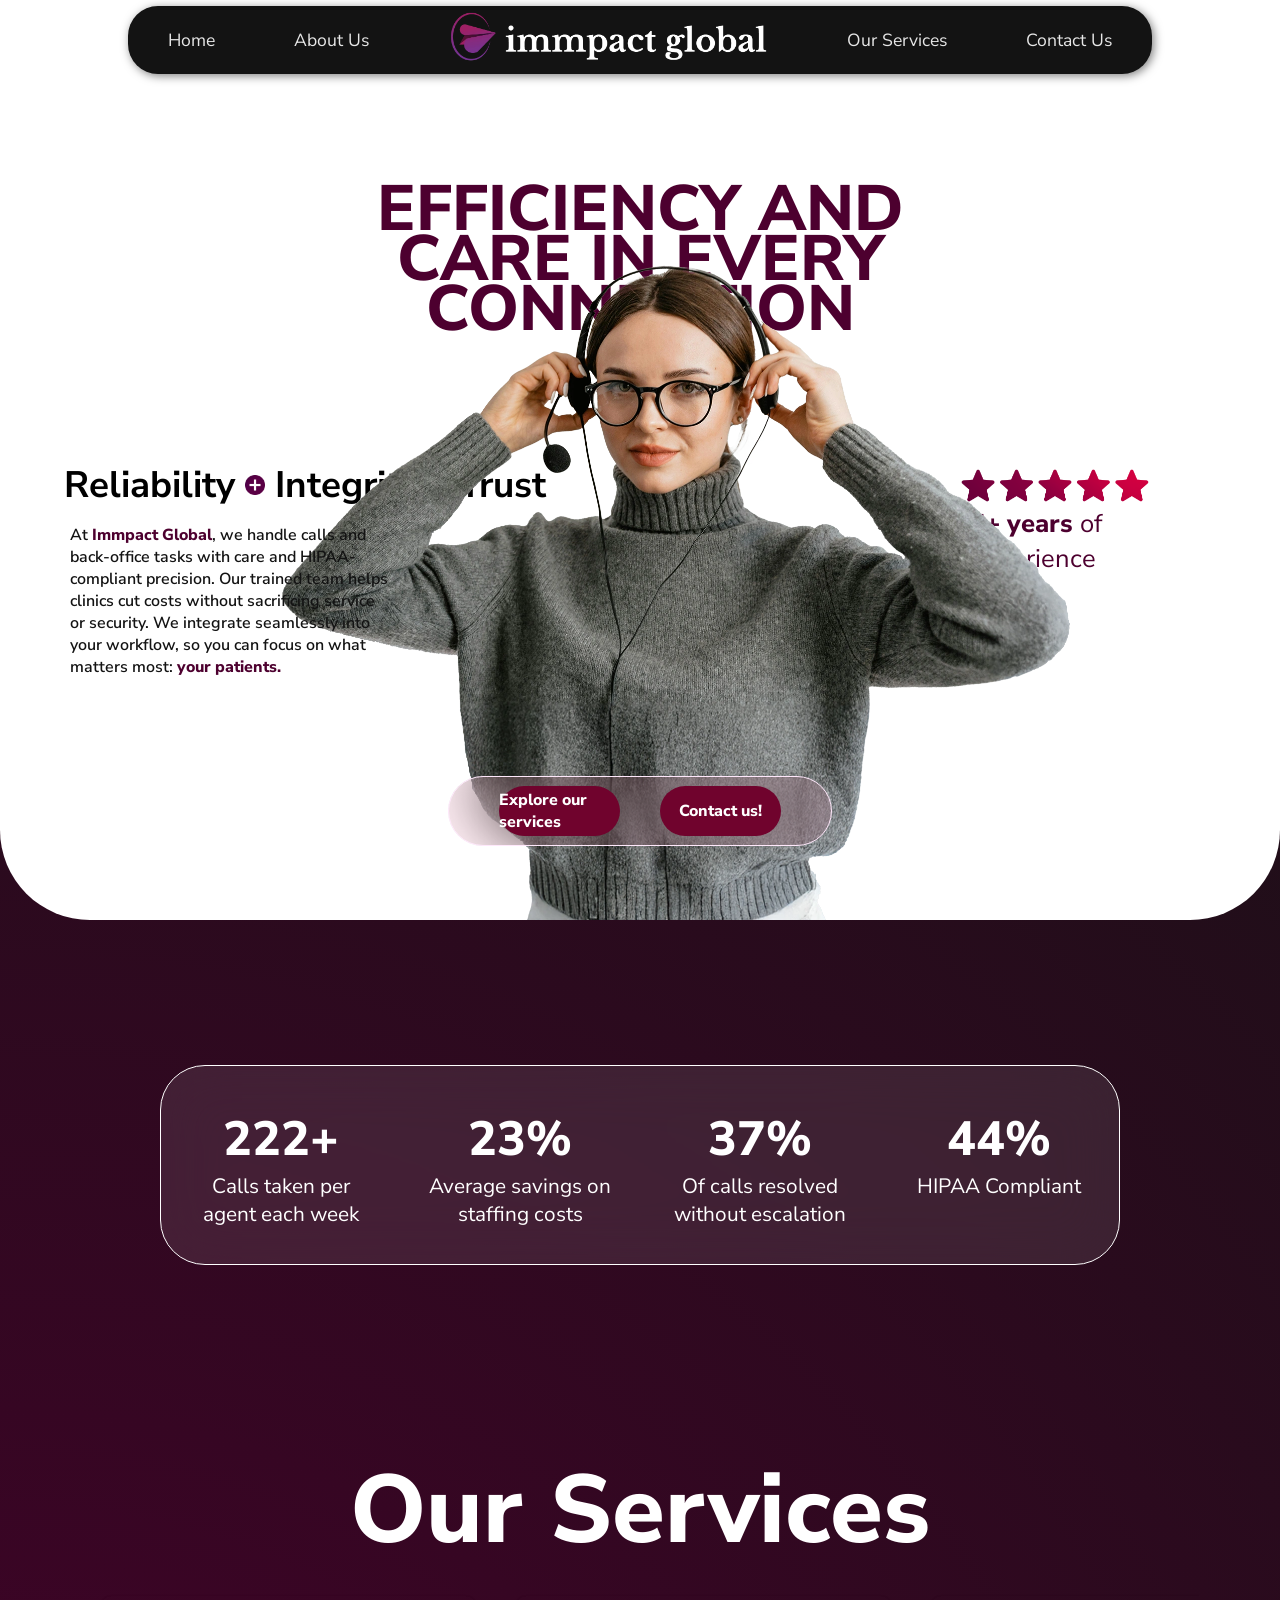
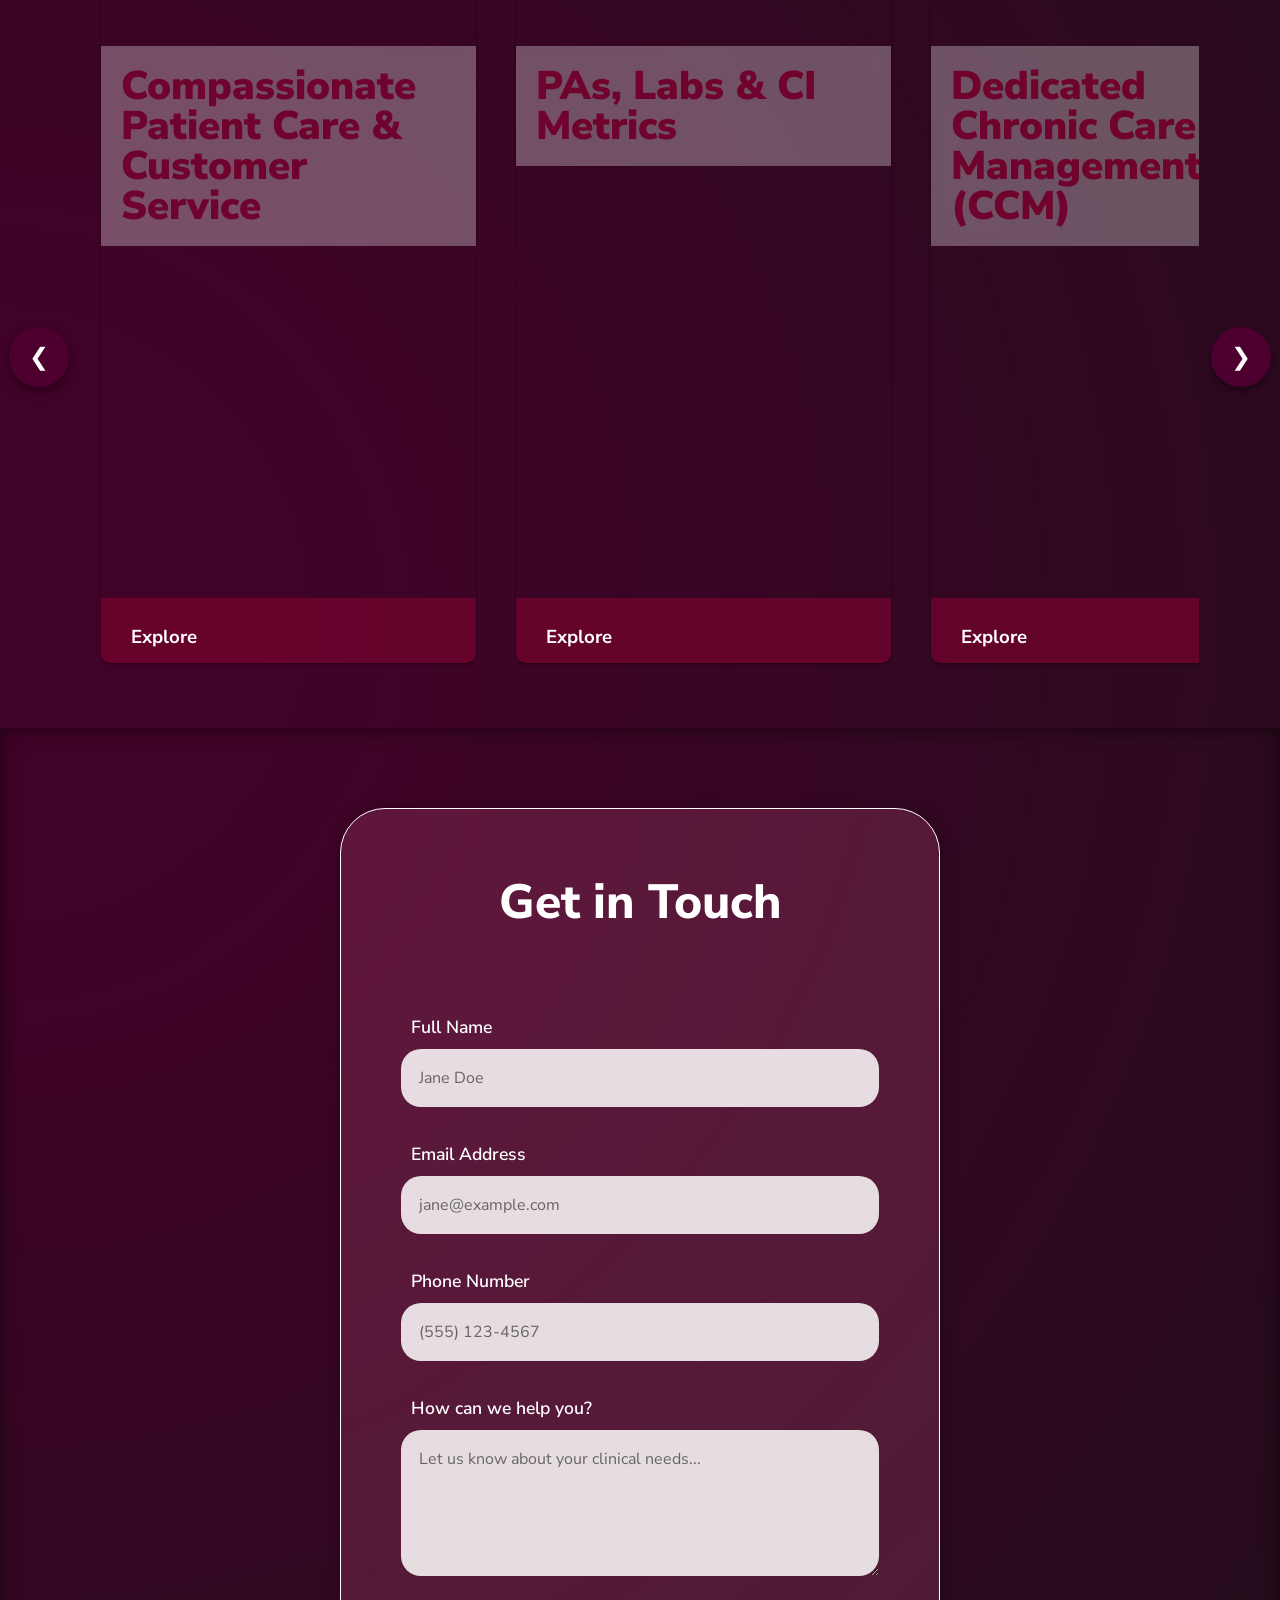
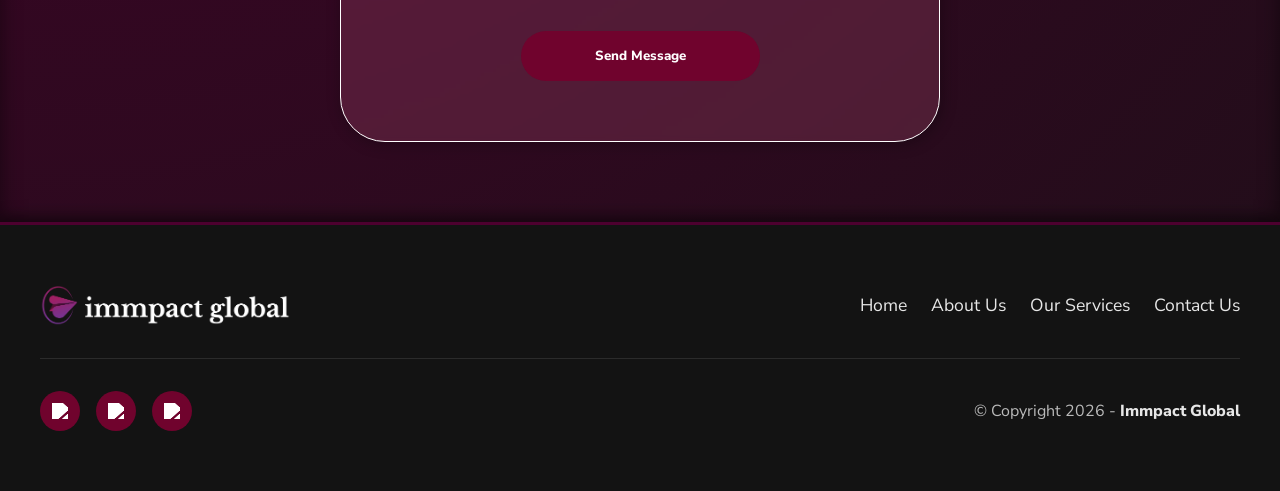
==== index.html @ f08cccdc "initail commit with working  gorm and formspree setup" ====
<!DOCTYPE html>
<html lang="en">

<head>
    <meta charset="UTF-8">
    <meta name="viewport" content="width=device-width, initial-scale=1.0">
    <title>Immpact Global</title>
    <link rel="stylesheet" href="styles.css">
    <link rel="preconnect" href="https://fonts.googleapis.com">
    <link rel="preconnect" href="https://fonts.gstatic.com" crossorigin>
    <link
        href="https://fonts.googleapis.com/css2?family=Nunito+Sans:ital,opsz,wght@0,6..12,200..1000;1,6..12,200..1000&display=swap"
        rel="stylesheet">

</head>

<body>
    <nav>
        <div class="navContainer">
            <ul class="navList">
                <li><a href="#home">Home</a></li>
                <li><a href="#aboutUs">About Us</a></li>
                <li><a href="#home" id="navLogo"><img src="Assets/ImpactGlobalLogoHorizontal-01.webp"
                            alt="ImppactLogo"></a>
                </li>
                <li><a href="#OurServices">Our Services</a></li>
                <li><a href="#contactUs">Contact Us</a></lsi>
            </ul>
        </div>
    </nav>
    <section class="heroBanner" id="home">

        <h1 class="heroTitle">Efficiency and care in every connection</h1>

        <img src="Assets/Callcenter lady.webp" alt="Woman with Headset" class="heroImage">

        <p class="heroParagraphTitle1">Reliability <span class="inlineImageHeroParagraph"><img src="Assets/plus.webp"
                    alt="" class="heroParagraphTitleSeparator"></span> Integrity <span
                class="inlineImageHeroParagraph"><img src="Assets/plus.webp" alt=""
                    class="heroParagraphTitleSeparator"></span> Trust</p>



        <p class="heroParagraph1">At <span class="bold">Immpact Global</span>, we handle calls and back-office tasks
            with care and HIPAA-compliant precision. Our trained team helps clinics cut costs without sacrificing
            service or security. We integrate seamlessly into your workflow, so you can focus on what matters most:
            <span class="bold">your patients.</span>
        </p>

        <div class="ratingStars">
            <img src="Assets/stars.webp" alt="ratingStars">
            <p class="yearsText"><span class="bold">5+ years</span> of experience</p>
        </div>

        <div class="circleWrapper">
            <div class="circleAnimated circle1"></div>
            <div class="circleAnimated circle2"></div>
            <div class="circleAnimated circle3"></div>
        </div>

        <div class="heroButtonsContainer">
            <a href="#OurServices" class="heroButton">
                <div class="buttonOurServices">
                    <p>Explore our services</p>
                </div>
            </a>
            <a href="#contactUs" class="heroButton">
                <div class="buttonContactUs">
                    <p>Contact us!</p>
                </div>
            </a>
        </div>
    </section>

    <section class="aboutUsSection" id="aboutUs">
        <div class="stats">
            <div class="stat">
                <p class="statNumber"><span class="statNumberNumber">500</span><span class="statNumberSymbol">+</span>
                </p>
                <p class="statInfo">Calls taken per agent each week</p>
            </div>
            <div class="stat">
                <p class="statNumber"><span class="statNumberNumber">52</span><span class="statNumberSymbol">%</span>
                </p>
                <p class="statInfo">Average savings on staffing costs</p>
            </div>
            <div class="stat">
                <p class="statNumber"><span class="statNumberNumber">85</span><span class="statNumberSymbol">%</span>
                </p>
                <p class="statInfo">Of calls resolved without escalation</p>
            </div>
            <div class="stat">
                <p class="statNumber"><span class="statNumberNumber">100</span><span class="statNumberSymbol">%</span>
                </p>
                <p class="statInfo">HIPAA Compliant</p>
            </div>
        </div>

        <!-- Cards -->
        <div class="OurServicesTitle" id="OurServices">
            Our Services
        </div>

        <div class="carousel-container">
            <button class="carousel-btn left-btn" id="scrollLeft">&#10094;</button>
            <div class="cards" id="cardContainer">

                <figure class="image-block">
                    <h2>Compassionate Patient Care & Customer Service</h2>
                    <img src="assets/CustomerService.jpg" alt="" />
                    <figcaption>
                        <h3>
                            Explore
                        </h3>
                        <p>We provide 100% HIPAA-compliant support that acts as a seamless extension of your clinic. Our
                            trained agents treat your patients with the warmth and respect they deserve, utilizing AI
                            guidance to ensure fast, first-call resolutions without unnecessary escalations.</p>
                        <a href="pricing.html" style="text-decoration: none;">
                            <button>
                                More Info
                            </button>
                        </a>
                    </figcaption>
                </figure>

                <figure class="image-block">
                    <h2>PAs, Labs & CI Metrics</h2>
                    <img src="assets/Nurse.jpg" alt="" />
                    <figcaption>
                        <h3>
                            Explore
                        </h3>
                        <p>Our team takes the heavy lifting out of daily clinical operations. We fast-track prior
                            authorizations to prevent treatment delays, efficiently process and organize lab orders for
                            provider review, and diligently track metrics to help your practice maintain compliance.</p>
                        <a href="pricing.html" style="text-decoration: none;">
                            <button>
                                More Info
                            </button>
                        </a>
                    </figcaption>
                </figure>

                <figure class="image-block">
                    <h2>Dedicated Chronic Care Management (CCM)</h2>
                    <img src="assets/Nurse2.jpg" alt="" />
                    <figcaption>
                        <h3>
                            Explore
                        </h3>
                        <p>Our qualified nurses provide continuous, proactive care for patients managing chronic
                            conditions. We handle medication management, and personalized care plan coordination. We
                            ensure your patients feel supported between visits while helping your practice capture CCM
                            revenue</p>
                        <a href="pricing.html" style="text-decoration: none;">
                            <button>
                                More Info
                            </button>
                        </a>
                    </figcaption>
                </figure>

                <figure class="image-block">
                    <h2>Comprehensive Medical Billing & Revenue Cycle</h2>
                    <img src="assets/Billing.jpg" alt="" />
                    <figcaption>
                        <h3>
                            Explore
                        </h3>
                        <p>Optimize your revenue cycle with our dedicated medical billing support. We ensure clean
                            claims
                            are submitted quickly and accurately, aggressively investigate and appeal denials to
                            maximize
                            your reimbursements, and handle patient inquiries regarding balances and payment plans.</p>
                        <a href="pricing.html" style="text-decoration: none;">
                            <button>
                                More Info
                            </button>
                        </a>
                    </figcaption>
                </figure>

                <figure class="image-block">
                    <h2>Streamlined Referral Management</h2>
                    <img src="assets/Referrals.jpg" alt="" />
                    <figcaption>
                        <h3>
                            Explore
                        </h3>
                        <p>Ensure your patients receive timely specialist care with our end-to-end referral management.
                            Our team handles the entire process of gathering clinical documentation and securing
                            insurance approvals, closing the loop, preventing delays and saving your in-house staff
                            valuable time.</p>
                        <a href="pricing.html" style="text-decoration: none;">
                            <button>
                                More Info
                            </button>
                        </a>
                    </figcaption>
                </figure>

                <figure class="image-block">
                    <h2>Fax Processing</h2>
                    <img src="assets/Fax.jpg" alt="" />
                    <figcaption>
                        <h3>
                            Explore
                        </h3>
                        <p>Managing a high volume of incoming faxes can overwhelm your front desk. Our team securely
                            receives, triages, and attaches faxes directly to the correct patient charts in your EHR.
                            From lab results to prescription refills, we ensure critical information is properly routed
                            to the providers</p>
                        <a href="pricing.html" style="text-decoration: none;">
                            <button>
                                More Info
                            </button>
                        </a>
                    </figcaption>
                </figure>

                <figure class="image-block">
                    <h2>Fluent Spanish Medical Interpretation</h2>
                    <img src="assets/SpanishCustomerService.jpg" alt="" />
                    <figcaption>
                        <h3>
                            Explore
                        </h3>
                        <p>Bridge the communication gap with clear, accurate, and real-time Spanish medical
                            interpretation.
                            Our agents are thoroughly trained in clinical terminology to ensure medical advice is never
                            lost
                            in translation, fostering deeper trust and building culturally competent relationships</p>
                        <a href="pricing.html" style="text-decoration: none;">
                            <button>
                                More Info
                            </button>
                        </a>
                    </figcaption>
                </figure>


            </div>

            <button class="carousel-btn right-btn" id="scrollRight">&#10095;</button>
        </div>
        <!-- Contact Form -->

        <section class="contactSection" id="contactUs">
            <div class="contactContainer">
                <h2 class="contactTitle">Get in Touch</h2>

                <div data-fs-success
                    style="color: #2ecc71; font-family: 'Nunito Sans', sans-serif; font-weight: 800; margin-bottom: 20px; text-align: center;">
                </div>
                <div data-fs-error
                    style="color: #ff7ccd; font-family: 'Nunito Sans', sans-serif; font-weight: 800; margin-bottom: 20px; text-align: center;">
                </div>

                <form class="contactForm" id="contactForm">
                    <div class="inputGroup">
                        <label for="name">Full Name</label>
                        <input type="text" id="name" name="name" placeholder="Jane Doe" required data-fs-field>
                        <span data-fs-error="name" style="color: #ff7ccd; font-size: 0.9rem; margin-left: 10px;"></span>
                    </div>
                    <div class="inputGroup">
                        <label for="email">Email Address</label>
                        <input type="email" id="email" name="email" placeholder="jane@example.com" required
                            data-fs-field>
                        <span data-fs-error="email"
                            style="color: #ff7ccd; font-size: 0.9rem; margin-left: 10px;"></span>
                    </div>
                    <div class="inputGroup">
                        <label for="phone">Phone Number</label>
                        <input type="tel" id="phone" name="phone" placeholder="(555) 123-4567" data-fs-field>
                        <span data-fs-error="phone"
                            style="color: #ff7ccd; font-size: 0.9rem; margin-left: 10px;"></span>
                    </div>
                    <div class="inputGroup">
                        <label for="message">How can we help you?</label>
                        <textarea id="message" name="message" rows="5"
                            placeholder="Let us know about your clinical needs..." required data-fs-field></textarea>
                        <span data-fs-error="message"
                            style="color: #ff7ccd; font-size: 0.9rem; margin-left: 10px;"></span>
                    </div>
                    <button type="submit" class="buttonContactUs formSubmitBtn" data-fs-submit-btn>
                        <span>Send Message</span>
                    </button>
                </form>
            </div>
        </section>

        <script>
            window.formspree = window.formspree || function () { (formspree.q = formspree.q || []).push(arguments); };
            formspree('initForm', { formElement: '#contactForm', formId: 'mojgqynr' });
        </script>
        <script src="https://unpkg.com/@formspree/ajax@1" defer></script>

    </section>

    <footer id="immpact-footer">
        <div class="footer-container">
            <div class="footer-top">
                <a aria-label="go back to home" class="footer-logo" href="#">
                    <img class="footer-logo-img" loading="lazy" decoding="async"
                        src="Assets/ImpactGlobalLogoHorizontal-01.webp" alt="Immpact Global Logo">
                </a>
                <ul class="footer-ul">
                    <li class="footer-li"><a href="#home" class="footer-link">Home</a></li>
                    <li class="footer-li"><a href="#aboutUs" class="footer-link">About Us</a></li>
                    <li class="footer-li"><a href="#OurServices" class="footer-link">Our Services</a></li>
                    <li class="footer-li"><a href="#contactUs" class="footer-link">Contact Us</a></li>
                </ul>
            </div>
            <div class="footer-bottom">
                <ul class="footer-social">
                    <li class="footer-social-li">
                        <a href="#" class="footer-social-link" aria-label="facebook" target="_blank" rel="noopener">
                            <img class="footer-social-icon"
                                src="https://csimg.nyc3.cdn.digitaloceanspaces.com/Icons/facebook-white.svg" alt="icon"
                                loading="lazy" decoding="async" width="12" height="12" aria-hidden="true">
                        </a>
                    </li>
                    <li class="footer-social-li">
                        <a href="#" class="footer-social-link" aria-label="twitter" target="_blank" rel="noopener">
                            <img class="footer-social-icon"
                                src="https://csimg.nyc3.cdn.digitaloceanspaces.com/Icons/twitter-white.svg" alt="icon"
                                loading="lazy" decoding="async" width="12" height="12" aria-hidden="true">
                        </a>
                    </li>
                    <li class="footer-social-li">
                        <a href="#" class="footer-social-link" aria-label="instagram" target="_blank" rel="noopener">
                            <img class="footer-social-icon"
                                src="https://csimg.nyc3.cdn.digitaloceanspaces.com/Icons/instagram-transparent.svg"
                                alt="icon" loading="lazy" decoding="async" width="12" height="12" aria-hidden="true">
                        </a>
                    </li>
                </ul>
                <span class="footer-copyright">
                    © Copyright 2026 - <a href="#" class="footer-copyright-link">Immpact Global</a>
                </span>
            </div>
        </div>
    </footer>

    <script src="script.js"></script>
</body>

</html>
---- styles.css ----
* {
    margin: 0;
    padding: 0;
    box-sizing: border-box;
}

html {
    scroll-behavior: smooth;
    overflow-x: hidden;
    max-width: 1920px;
    margin: auto;

}


:root {
    --primary-color: rgb(19, 19, 19);
    --main-text-color: #e7e7e7;
    --purple-main-color: #4d002f;
    --purple-secondary-color: #70032d;
    --purple-terciary-color: #b9002e;
    /* added code */
    --base-duration: 500ms;
    /* Colors */
    --color-1: #2c3e50;
    --color-2: #1abc9c;
    --color-3: #2ecc71;
}

body {
    background: radial-gradient(circle at 0% 60%, #410228 0, #410228 10%, var(--primary-color) 100%);
    margin: 0;
    padding: 0;
}


nav {
    background-color: transparent;
    width: 100%;
    position: sticky;
    top: 0;
    z-index: 9;
    height: 100px;
}

.navContainer {
    margin: 0;
    padding: 6px 0;
    width: 100%;
    z-index: 10;
    /* border: 1px solid black; */
}

.navList {
    display: flex;
    justify-content: space-around;
    align-items: center;
    list-style: none;
    background-color: var(--primary-color);
    padding: 5px 0;
    border-radius: 30px;
    margin: 0 10%;
    box-shadow: 2px 2px 10px rgba(0, 0, 0, 0.5);
}

.navContainer>ul>li>a {
    text-decoration: none;
    font-size: 1.1rem;
    font-family: "Nunito Sans", sans-serif;
    color: var(--main-text-color);
    transition: 100ms;
    display: inline-block;
}

.navContainer>ul>li>a:hover {
    filter: drop-shadow(2px 2px 3px rgba(255, 255, 255, 0.7));
    color: white;
    transform: translateY(-2px) translateX(-2px);
}

.navContainer>ul>li>a>img {
    width: 320px;
    /* filter: drop-shadow(3px 3px 2px rgba(248, 49, 255, 0.24)); */
}

#navLogo:hover {
    filter: none;
}

.heroBanner {
    background-color: white;
    width: 100%;
    height: 920px;
    border-radius: 0 0 90px 90px;
    margin: -100px 0 5px 0;
    align-items: center;
    display: flex;
    flex-direction: column;
    position: relative;
    /* border: 1px solid black; */
}

.heroTitle {
    position: absolute;
    width: 50%;
    font-family: "Nunito Sans", sans-serif;
    text-transform: uppercase;
    font-size: 4rem;
    text-align: center;
    font-weight: 800;
    line-height: 50px;
    top: 20%;
    left: 50%;
    transform: translateX(-50%);
    color: var(--purple-main-color);
    z-index: 1;

}

.heroImage {
    width: auto;
    height: 84%;
    object-fit: cover;
    position: absolute;
    bottom: 0;
    left: 50%;
    transform: translateX(-50%);
    z-index: 2;
}


.heroParagraphTitle1 {
    position: absolute;
    font-size: 2.3rem;
    font-weight: 700;
    text-align: left;
    font-family: "Nunito Sans", sans-serif;
    top: 50%;
    left: 5%;

}

.heroParagraphTitleSeparator {
    width: 20px;
    transform: translateY(-2px);
}

.heroParagraph1 {
    position: absolute;
    top: 57%;
    left: 18%;
    transform: translateX(-50%);
    width: 25%;
    text-align: left;
    font-family: "Nunito Sans", sans-serif;
    font-size: 1rem;
    color: var(--primary-color);
    font-weight: 600;
    z-index: 5;
}

.ratingStars {
    position: absolute;
    width: 15%;
    top: 51%;
    right: 10%;
}

.ratingStars img {
    width: 100%;
    height: auto;
    object-fit: contain;
}

.yearsText {
    font-family: "Nunito Sans", sans-serif;
    color: var(--purple-main-color);
    font-size: 1.6rem;
    transform: translateX(10px);
}

.experienceText {
    font-family: "Nunito Sans", sans-serif;
    color: var(--purple-main-color);
    font-size: 1.4rem;
    transform: translateX(30px);

}

.bold {
    font-weight: 800;
    color: var(--purple-main-color);
}

.circleWrapper {
    position: absolute;
    top: 60%;
    left: 50%;
    width: 450px;
    height: 450px;
    transform: translate(-50%, -50%);
}

.circleAnimated {
    position: absolute;
    top: 0;
    left: 0;
    width: 100%;
    height: 100%;
    border: 2px dotted var(--purple-main-color);
    border-radius: 50%;
    animation: Expanding 15s infinite;
    transform-origin: center;
    opacity: 0;
}

.circle1 {
    animation-delay: 0s;
    border-color: #ff7ccd;
}

.circle2 {
    animation-delay: 3s;
    border-color: rgb(122, 12, 126);
}

.circle3 {
    animation-delay: 4s;
    border-color: #410228;
}

@keyframes Expanding {
    0% {
        transform: scale(1);
        opacity: 0;
    }

    20% {
        opacity: 1;
    }

    100% {
        transform: scale(1.4);
        opacity: 0;
    }
}


.heroButtonsContainer {
    position: absolute;
    z-index: 5;
    display: flex;
    bottom: 8%;
    left: 50%;
    transform: translateX(-50%);
    display: flex;
    gap: 30px;
    width: 30%;
    background-color: rgba(255, 101, 152, 0.11);
    border: 1px solid rgb(255, 232, 251);
    padding: 4px;
    justify-content: center;
    align-items: center;
    backdrop-filter: blur(30px);
    border-radius: 50px;
}

.heroButton {
    width: 35%;
    padding: 5px;
    text-decoration: none;
}


.buttonOurServices {
    display: flex;
    width: 100%;
    height: 50px;
    background-color: var(--purple-secondary-color);
    border-radius: 30px;
    padding: auto;
}

.buttonOurServices:hover {
    background-color: var(--purple-terciary-color);
    transition: 200ms;
}


.buttonOurServices p {
    color: white;
    font-family: "Nunito Sans", sans-serif;
    font-weight: 800;
    justify-content: center;
    align-items: center;
    margin: auto;
}

.buttonContactUs {
    display: flex;
    width: 100%;
    height: 50px;
    background-color: var(--purple-secondary-color);
    border-radius: 30px;
    padding: auto;
}

.buttonContactUs:hover {
    background-color: var(--purple-terciary-color);
    transition: 200ms;
}

.buttonContactUs p {
    color: white;
    font-family: "Nunito Sans", sans-serif;
    font-weight: 800;
    justify-content: center;
    align-items: center;
    margin: auto;
}

.aboutUsSection {
    padding-top: 100px;
    background-color: transparent;
    width: 100%;
    height: auto;
    align-items: center;
    justify-content: center;
    flex-direction: column;
    position: relative;
    /* border: 1px solid black; */
}

.stats {
    width: 75%;
    height: 200px;
    display: flex;
    justify-content: space-around;
    background-color: rgba(255, 255, 255, 0.096);
    backdrop-filter: blur(30px);
    border: 1px solid white;
    border-radius: 45px;
    margin: 40px auto;
}

.stat {
    height: 95%;
    width: 20%;
    display: flex;
    flex-direction: column;
    color: white;
    font-family: "Nunito Sans", sans-serif;
    font-size: 1.3rem;
    text-align: center;
}

.statNumber {
    font-size: 3rem;
    font-weight: 800;
    margin-top: 40px;
}

/* cards */

.OurServicesTitle {
    padding-top: 80px;
    font-family: "Nunito Sans", sans-serif;
    color: white;
    font-size: 6rem;
    margin: 100px auto 10px auto;
    font-weight: 800;
    text-align: center;
    /* border: 1px solid red; */
}

/* =========================================
   CAROUSEL BUTTONS & WRAPPER
   ========================================= */
.carousel-container {
    position: relative;
    width: 100%;
    max-width: 97%;
    /* Adjusts how wide the whole section is */
    margin: 0 auto;
    display: flex;
    align-items: center;
    /* border: 1px solid red; */

}

.carousel-btn {
    position: absolute;
    z-index: 10;
    background-color: var(--purple-main-color);
    color: white;
    border: none;
    border-radius: 50%;
    width: 60px;
    height: 60px;
    font-size: 24px;
    cursor: pointer;
    box-shadow: 0 4px 10px rgba(0, 0, 0, 0.4);
    transition: all 0.2s ease;
    display: flex;
    justify-content: center;
    align-items: center;
}

.carousel-btn:hover {
    background-color: var(--purple-terciary-color);
    transform: scale(1.1);
}

.left-btn {
    left: -10px;
    /* Positions the button on the left edge */
}

.right-btn {
    right: -10px;
    /* Positions the button on the right edge */
}

/* end of carousel */

.cards {
    font-family: 'Roboto', sans-serif;
    font-size: 16px;
    font-smooth: auto;
    font-weight: 300;
    line-height: 1.5;
    color: #444;
    display: flex;
    flex-wrap: nowrap;
    gap: 0 40px;
    overflow-x: auto;
    /* scroll-snap-type: x mandatory; */
    width: 100%;
    max-width: 90%;
    margin: 5px auto 60px auto;
    padding: 5px 20px;
    box-sizing: border-box;
    /* scroll-behavior: smooth; */
    scrollbar-width: none;


}

.cards::-webkit-scrollbar {
    display: none;
}

figure {
    position: relative;
    display: flex;
    align-items: center;
    font-family: "Nunito Sans", sans-serif;
    justify-content: center;
    width: 375px;
    min-width: 375px;
    height: 667px;
    border-radius: 10px;
    box-shadow:
        0 1px 3px rgba(0, 0, 0, 0.12),
        0 1px 2px rgba(0, 0, 0, 0.24);
    transition: all 0.3s cubic-bezier(.25, .8, .25, 1);
    overflow: hidden;

    flex: 0 0 auto;
    scroll-snap-align: center;

    &:hover {
        transform: translateY(-10px);
        box-shadow:
            0 14px 28px rgba(0, 0, 0, 0.25),
            0 10px 10px rgba(0, 0, 0, 0.22);

        h2 {
            opacity: 0;
            transform: scale(0.7);
        }

        img {
            transform: scale(1.25);
        }

        figcaption {
            bottom: 0;
        }
    }

    h2 {
        position: absolute;
        top: 50px;
        left: 0;
        margin: 0;
        padding: 20px;
        backdrop-filter: blur(3px);
        color: var(--purple-secondary-color);
        background-color: rgba(255, 255, 255, 0.3);
        font-size: 40px;
        font-weight: 900;
        line-height: 1;
        opacity: 1;
        transform: scale(1);
        transition: 0.25s ease;
        z-index: 8;
    }

    img {
        height: 100%;
        transition: 0.25s;
    }

    figcaption {
        position: absolute;
        bottom: -34%;
        left: 0;
        width: 100%;
        margin: 0;
        padding: 30px;
        background-color: rgba(112, 3, 45, 0.82);
        /* box-shadow: 0 0 20px rgba(0, 0, 0, 0.3); */
        color: white;
        line-height: 1;
        transition: 0.25s;

        h3 {
            margin: 0 0 20px;
            padding: 0;
        }

        p {
            font-size: 14px;
            line-height: 1.75;
            font-family: "Nunito Sans", sans-serif;
        }

        button {
            position: relative;
            display: flex;
            align-items: center;
            justify-content: center;
            margin: 10px 0 0;
            padding: 10px 30px;
            background-color: var(--purple-terciary-color);
            border: none;
            border-radius: 5px;
            color: white;
            font-size: 14px;
            cursor: pointer;
        }

        button:hover {
            background-color: rgb(220, 0, 59);
        }
    }
}


/* =========================================
   CONTACT US SECTION
   ========================================= */

.contactSection {
    width: 100%;
    min-height: 800px;
    display: flex;
    align-items: center;
    justify-content: center;
    padding: 80px 0;
    position: relative;
    z-index: 1;
    /* Background */
    background-image: url('assets/ContactCenter.jpg');
    background-attachment: fixed;
    background-position: center;
    background-size: cover;
    background-repeat: no-repeat;
    box-shadow: inset 0px 1px 20px 0px rgba(0, 0, 0, 0.5);
}

.contactContainer {
    width: 50%;
    max-width: 600px;
    background-color: rgba(247, 114, 160, 0.18);
    backdrop-filter: blur(3px);
    border: 1px solid white;
    border-radius: 45px;
    padding: 60px;
    display: flex;
    flex-direction: column;
    align-items: center;
    box-shadow: 2px 2px 15px rgba(0, 0, 0, 0.3);
}

.contactTitle {
    font-family: "Nunito Sans", sans-serif;
    color: white;
    font-size: 3rem;
    margin-bottom: 40px;
    font-weight: 800;
    text-align: center;
}

.contactForm {
    width: 100%;
    display: flex;
    flex-direction: column;
    gap: 25px;
}

.inputGroup {
    display: flex;
    flex-direction: column;
    gap: 10px;
    width: 100%;
}

.inputGroup label {
    font-family: "Nunito Sans", sans-serif;
    color: white;
    font-size: 1.1rem;
    font-weight: 600;
    margin-left: 10px;
}

.inputGroup input,
.inputGroup textarea {
    width: 100%;
    padding: 18px;
    border-radius: 20px;
    border: none;
    background-color: rgba(255, 255, 255, 0.85);
    font-family: "Nunito Sans", sans-serif;
    font-size: 1rem;
    color: var(--primary-color);
    outline: none;
    transition: all 0.3s ease;
}

.inputGroup input::placeholder,
.inputGroup textarea::placeholder {
    color: #666;
    font-weight: 400;
}

.inputGroup input:focus,
.inputGroup textarea:focus {
    background-color: white;
    box-shadow: 0 0 15px rgba(255, 101, 152, 0.4);
    transform: translateY(-2px);
}

.formSubmitBtn {
    border: none;
    cursor: pointer;
    margin-top: 20px;
    width: 50%;
    align-self: center;
}

.buttonContactUs span {
    color: white;
    font-family: "Nunito Sans", sans-serif;
    font-weight: 800;
    margin: auto; /* Keeps it perfectly centered */
    display: inline-block;
}

.buttonContactUs span {
    color: white;
    font-family: "Nunito Sans", sans-serif;
    font-weight: 800;
    margin: auto; /* Keeps it perfectly centered */
    display: inline-block;
}

/* FOOTER */

#immpact-footer {
    padding: 60px 20px;
    position: relative;
    z-index: 1;
    font-family: "Nunito Sans", sans-serif;
    background-color: var(--primary-color);
    border-top: 3px solid var(--purple-main-color);
    box-shadow: 0px -4px 15px rgba(0, 0, 0, 0.4);
}

#immpact-footer .footer-container {
    width: 100%;
    max-width: 1200px;
    margin: auto;
    display: flex;
    flex-direction: column;
    align-items: center;
}

#immpact-footer .footer-top {
    width: 100%;
    margin-bottom: 2rem;
    padding-bottom: 2rem;
    border-bottom: 1px solid rgba(255, 255, 255, 0.1);
    display: flex;
    flex-direction: column;
    align-items: center;
    justify-content: center;
    gap: 2rem;
}

#immpact-footer .footer-ul {
    margin: 0;
    padding: 0;
    display: flex;
    flex-wrap: wrap;
    align-items: center;
    justify-content: center;
    gap: 1.5rem;
}

#immpact-footer .footer-li {
    list-style: none;
}

#immpact-footer .footer-link {
    font-size: 1.1rem;
    line-height: 1.5em;
    text-decoration: none;
    margin: 0;
    color: var(--main-text-color);
    display: block;
    transition: color 0.3s, transform 0.3s;
}

#immpact-footer .footer-link:hover {
    color: white;
    transform: translateY(-2px);
    text-shadow: 0px 0px 8px rgba(255, 101, 152, 0.5);
    /* Matches your contact form glow */
}

#immpact-footer .footer-logo {
    width: 250px;
    height: auto;
    display: block;
}

#immpact-footer .footer-logo-img {
    width: 100%;
    height: auto;
    display: block;
}

#immpact-footer .footer-bottom {
    width: 100%;
    display: flex;
    flex-direction: column;
    align-items: center;
    gap: 1.5rem;
}

#immpact-footer .footer-social {
    margin: 0;
    padding: 0;
    display: flex;
    justify-content: center;
    align-items: center;
    gap: 1rem;
}

#immpact-footer .footer-social-li {
    list-style: none;
}

#immpact-footer .footer-social-link {
    width: 2.5rem;
    height: 2.5rem;
    background-color: var(--purple-secondary-color);
    border-radius: 50%;
    display: flex;
    justify-content: center;
    align-items: center;
    transition: background-color 0.3s, transform 0.3s;
}

#immpact-footer .footer-social-link:hover {
    background-color: var(--purple-terciary-color);
    transform: scale(1.15);
}

#immpact-footer .footer-social-icon {
    width: 1rem;
    height: auto;
    display: block;
    filter: brightness(0) invert(1);
    /* Forces the SVG icons to be pure white */
}

#immpact-footer .footer-copyright {
    font-size: 1rem;
    line-height: 1.5em;
    margin: 0;
    color: #bababa;
    display: block;
}

#immpact-footer .footer-copyright-link {
    font-size: inherit;
    text-decoration: none;
    color: var(--main-text-color);
    transition: color 0.3s;
    font-weight: 800;
}

#immpact-footer .footer-copyright-link:hover {
    color: var(--purple-terciary-color);
}

/* Tablet and Desktop Layout - 768px */
@media only screen and (min-width: 48rem) {
    #immpact-footer .footer-top {
        flex-direction: row;
        justify-content: space-between;
    }

    #immpact-footer .footer-bottom {
        flex-direction: row;
        justify-content: space-between;
    }
}

/* PRICING PAGE */

/* =========================================
   GLOBAL OVERRIDES & VARIABLES (Pricing)
   ========================================= */
:root {
    --primary: #ff6a3e;
    --primaryLight: #ffba43;
    --secondary: #ffba43;
    --secondaryLight: #ffba43;
    --headerColor: #1a1a1a;
    --bodyTextColor: #4e4b66;
    --bodyTextColorWhite: #fafbfc;
    --topperFontSize: clamp(0.8125rem, 1.6vw, 1rem);
    --headerFontSize: clamp(1.9375rem, 3.9vw, 3.0625rem);
    --bodyFontSize: 1rem;
    --sectionPadding: clamp(3.75rem, 7.82vw, 6.25rem) 1rem;
}

.cs-topper {
    font-size: var(--topperFontSize);
    line-height: 1.2em;
    text-transform: uppercase;
    text-align: inherit;
    letter-spacing: .1em;
    font-weight: 700;
    color: var(--purple-secondary-color);
    margin-bottom: 0.25rem;
    display: block;
}

.cs-title {
    font-size: var(--headerFontSize);
    font-weight: 900;
    line-height: 1.2em;
    text-align: inherit;
    max-width: 43.75rem;
    margin: 0 0 1rem 0;
    color: var(--headerColor);
    position: relative;
}

.cs-text {
    font-size: var(--bodyFontSize);
    line-height: 1.5em;
    text-align: inherit;
    width: 100%;
    max-width: 40.625rem;
    margin: 0;
    color: var(--bodyTextColor);
}

/* =========================================
   PRICING SECTION
   ========================================= */
@media only screen and (min-width: 0rem) {
    #pricing-1790 {
        padding: var(--sectionPadding);
        padding-bottom: 10vw;
        background-color: rgba(255, 255, 255, 0.9);
        border: 2px solid white;
        width: 95%;
        margin: 0 auto 40px auto;
        border-radius: 30px;
        position: relative;
        overflow: hidden;
        z-index: 1;
        font-family: "Nunito Sans", sans-serif;
    }

    #pricing-1790 .cs-container {
        width: 100%;
        max-width: 80rem;
        margin: auto;
        display: flex;
        flex-direction: column;
        align-items: center;
        position: relative;
    }

    #pricing-1790 .cs-content {
        text-align: left;
        width: 100%;
        display: flex;
        flex-direction: column;
        align-items: flex-start;
        position: relative;
    }

    #pricing-1790 .cs-flex {
        display: flex;
        flex-direction: column;
    }

    #pricing-1790 .cs-title {
        margin: 0;
    }

    #pricing-1790 .cs-wrapper {
        width: 100%;
        max-width: 80rem;
        display: flex;
        flex-direction: column;
        align-items: center;
    }

    #pricing-1790 .cs-ul {
        width: 100%;
        margin: 1.5rem 0 0 0;
        padding: 0;
        display: flex;
        flex-direction: column;
        align-items: flex-start;
        gap: 0.75rem;
        transition: all 0.3s ease;
    }

    #pricing-1790 .cs-li {
        font-size: var(--bodyFontSize);
        list-style: none;
        line-height: 1.5em;
        width: 100%;
        max-width: 21.8125rem;
        color: var(--bodyTextColor);
        display: flex;
        justify-content: flex-start;
        align-items: flex-start;
        gap: 0.5rem;
    }

    #pricing-1790 .cs-icon {
        width: 1.125rem;
        height: auto;
        display: block;
    }

    #pricing-1790 .cs-card-group {
        width: 100%;
        max-width: 57rem;
        margin: 3rem 0 0 0;
        padding: 0;
        display: flex;
        flex-direction: column;
        align-items: center;
    }

    #pricing-1790 .cs-item {
        text-align: center;
        list-style: none;
        width: 100%;
        margin: 0;
        padding: clamp(2rem, 2vw, 2.5rem) clamp(1rem, 1.5vw, 2rem);
        background-color: #FFFFFF;
        box-sizing: border-box;
        display: flex;
        flex-direction: column;
        justify-content: flex-start;
        align-items: center;
        position: relative;
        cursor: pointer;
        transition: transform 0.3s ease;
    }

    #pricing-1790 .cs-item:hover {
        transform: translateY(-5px);
    }

    #pricing-1790 .cs-item.cs-popular {
        background-color: #1A1A1A;
        padding: clamp(2rem, 2vw, 2.5rem) clamp(1rem, 1.5vw, 2rem);
    }

    #pricing-1790 .cs-item.cs-popular .cs-package,
    #pricing-1790 .cs-item.cs-popular .cs-frequency,
    #pricing-1790 .cs-item.cs-popular .cs-item-text {
        color: var(--bodyTextColorWhite);
        opacity: 0.9;
    }

    #pricing-1790 .cs-item.cs-popular .cs-price {
        color: var(--bodyTextColorWhite);
    }

    #pricing-1790 .cs-item.cs-popular .cs-button-solid {
        transition: color 0.3s;
    }

    #pricing-1790 .cs-item.cs-popular .cs-button-solid:hover {
        color: var(--primary);
    }

    #pricing-1790 .cs-item.cs-popular .cs-button-solid:before {
        background-color: #fff;
    }

    #pricing-1790 .cs-package {
        font-size: clamp(0.8125rem, 1.4vw, 1rem);
        font-weight: 700;
        line-height: 1.2em;
        text-align: inherit;
        text-transform: uppercase;
        margin: 0 0 0.25rem 0;
        color: var(--bodyTextColor);
        display: block;
    }

    #pricing-1790 .cs-flex-wrapper {
        width: 100%;
        margin: 0 0 1.5rem 0;
        padding: 0 0 1.5rem;
        display: flex;
        flex-direction: row;
        align-items: flex-end;
        justify-content: center;
        gap: 0.5rem;
        position: relative;
        z-index: 1;
    }

    #pricing-1790 .cs-flex-wrapper:after {
        content: "";
        width: 100%;
        height: 1px;
        background: linear-gradient(90deg, rgba(232, 232, 232, 0.2) 0%, #e8e8e8 53.78%, rgba(232, 232, 232, 0.2) 100%);
        opacity: 1;
        position: absolute;
        bottom: 0;
        left: 0;
        display: block;
    }

    #pricing-1790 .cs-price {
        font-size: var(--headerFontSize);
        font-weight: 900;
        line-height: 1.2em;
        text-align: inherit;
        margin: 0;
        color: var(--headerColor);
    }

    #pricing-1790 .cs-frequency {
        font-size: 1rem;
        line-height: 1.5em;
        text-align: inherit;
        margin: 0;
        color: var(--bodyTextColor);
        display: block;
    }

    #pricing-1790 .cs-item-text {
        font-size: 1rem;
        line-height: 1.5em;
        text-align: inherit;
        margin: 0 0 auto;
        color: var(--bodyTextColor);
    }

    #pricing-1790 .cs-button-solid {
        font-size: 1rem;
        font-weight: 700;
        line-height: clamp(2.875em, 5.5vw, 3.5em);
        text-align: center;
        text-decoration: none;
        min-width: 9.375rem;
        margin: 2rem 0 0 0;
        box-sizing: border-box;
        padding: 0 1.5rem;
        color: #fff;
        background-color: var(--purple-terciary-color);
        border-radius: 0.25rem;
        display: inline-block;
        position: relative;
        z-index: 1;
    }

    #pricing-1790 .cs-button-solid:before {
        content: "";
        width: 0%;
        height: 100%;
        background: #000;
        opacity: 1;
        border-radius: 0.25rem;
        position: absolute;
        top: 0;
        left: 0;
        z-index: -1;
        transition: width 0.3s;
    }

    #pricing-1790 .cs-button-solid:hover:before {
        width: 100%;
    }

    #pricing-1790 .cs-graphic {
        display: none;
        width: 100%;
        min-width: 120rem;
        height: auto;
        position: absolute;
        bottom: -1rem;
        left: 0rem;
        z-index: -1;
    }

    #pricing-1790 .cs-dark {
        display: none;
    }
}

/* Tablet - 768px */
@media only screen and (min-width: 48rem) {
    #pricing-1790 .cs-container {
        gap: clamp(3rem, 6vw, 4rem);
    }

    #pricing-1790 .cs-content {
        flex-direction: row;
        justify-content: space-between;
        align-items: flex-end;
    }

    #pricing-1790 .cs-ul {
        display: grid;
        grid-template-columns: repeat(2, 1fr);
        align-items: stretch;
    }

    #pricing-1790 .cs-card-group {
        flex-direction: row;
        align-items: stretch;
        /* NEW: Force cards to stay on a single line */
        flex-wrap: nowrap;
        gap: 1rem;
    }

    #pricing-1790 .cs-item {
        height: auto;
        /* NEW: Reset margins and force equal width distribution */
        margin: 0;
        flex: 1;
    }

    #pricing-1790 .cs-item.cs-popular {
        margin: 0;
    }
}

/* Small Desktop - 1024px */
@media only screen and (min-width: 64rem) {
    #pricing-1790 .cs-ul {
        width: 30%;
        display: flex;
    }

    #pricing-1790 .cs-wrapper {
        flex-direction: row;
        gap: 1.25rem;
    }

    #pricing-1790 .cs-card-group {
        margin: 0;
    }

    #pricing-1790 .cs-item {
        min-height: 25rem;
    }
}
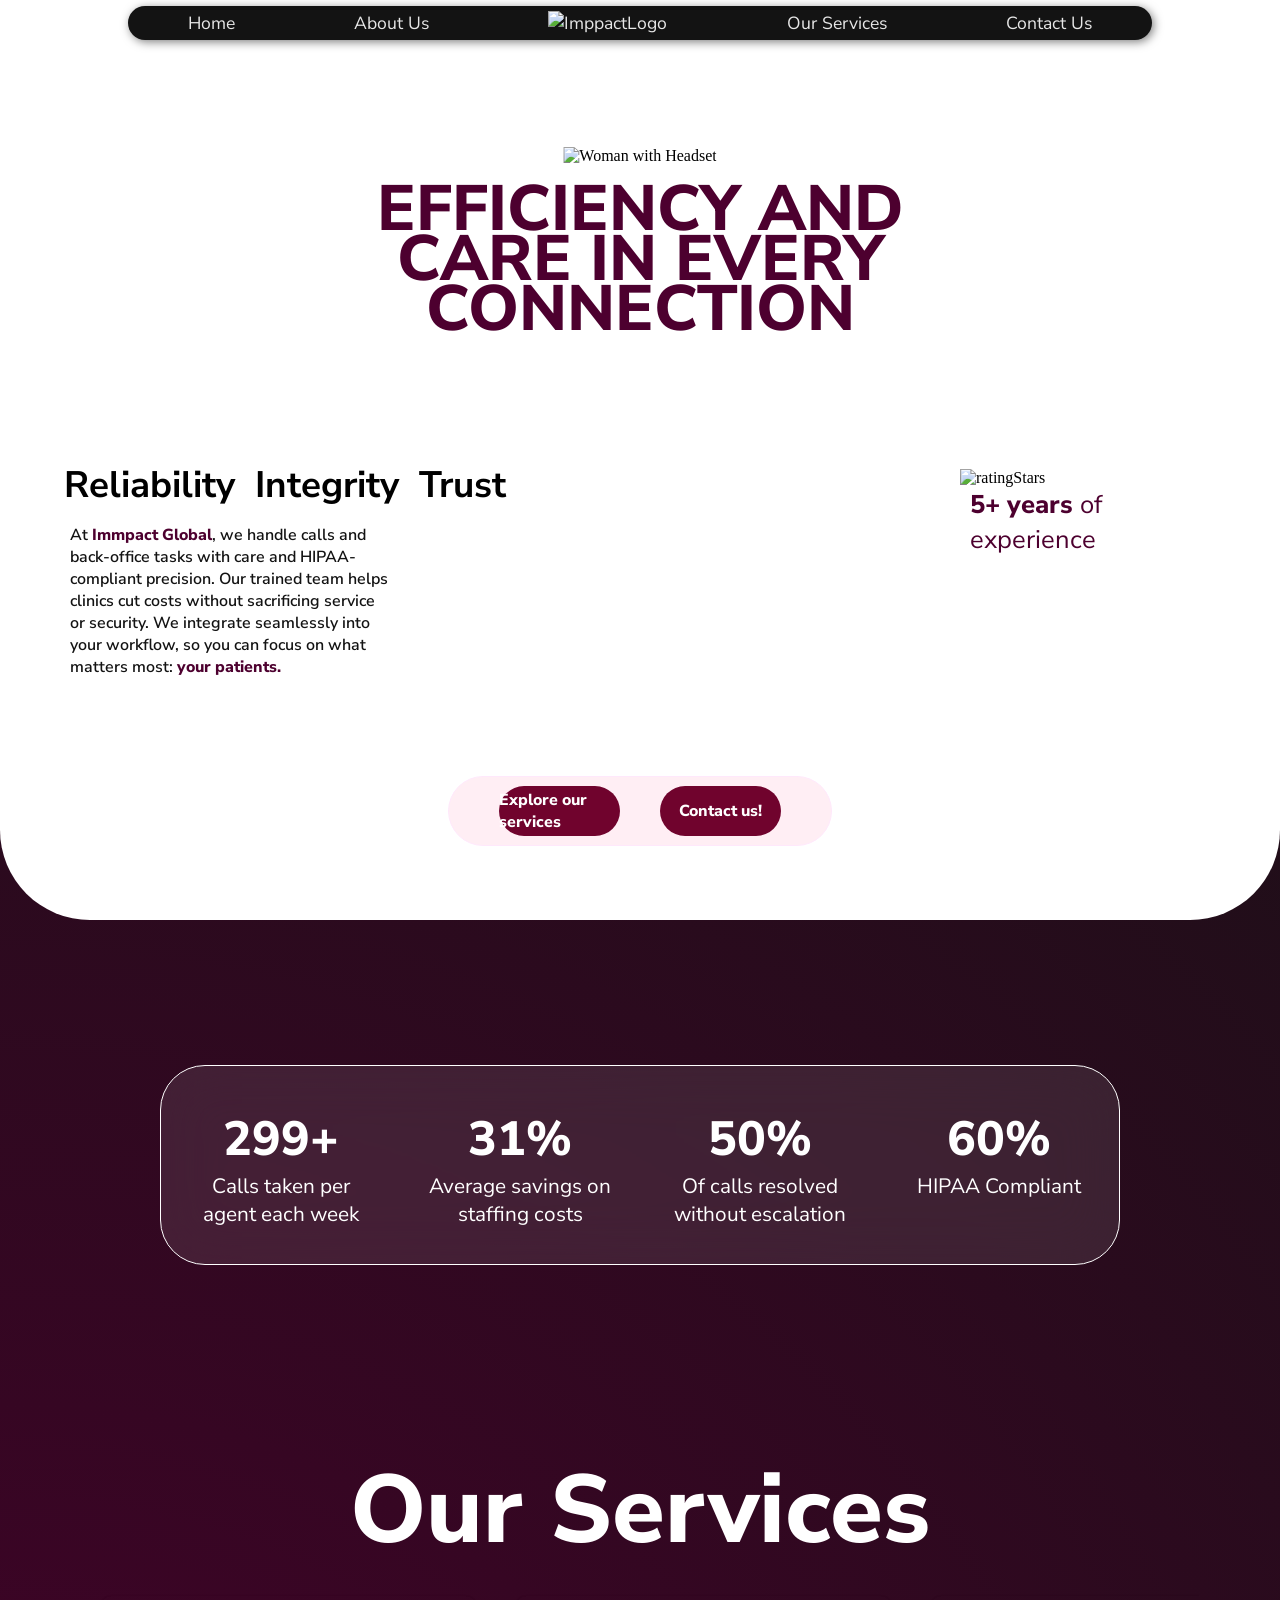
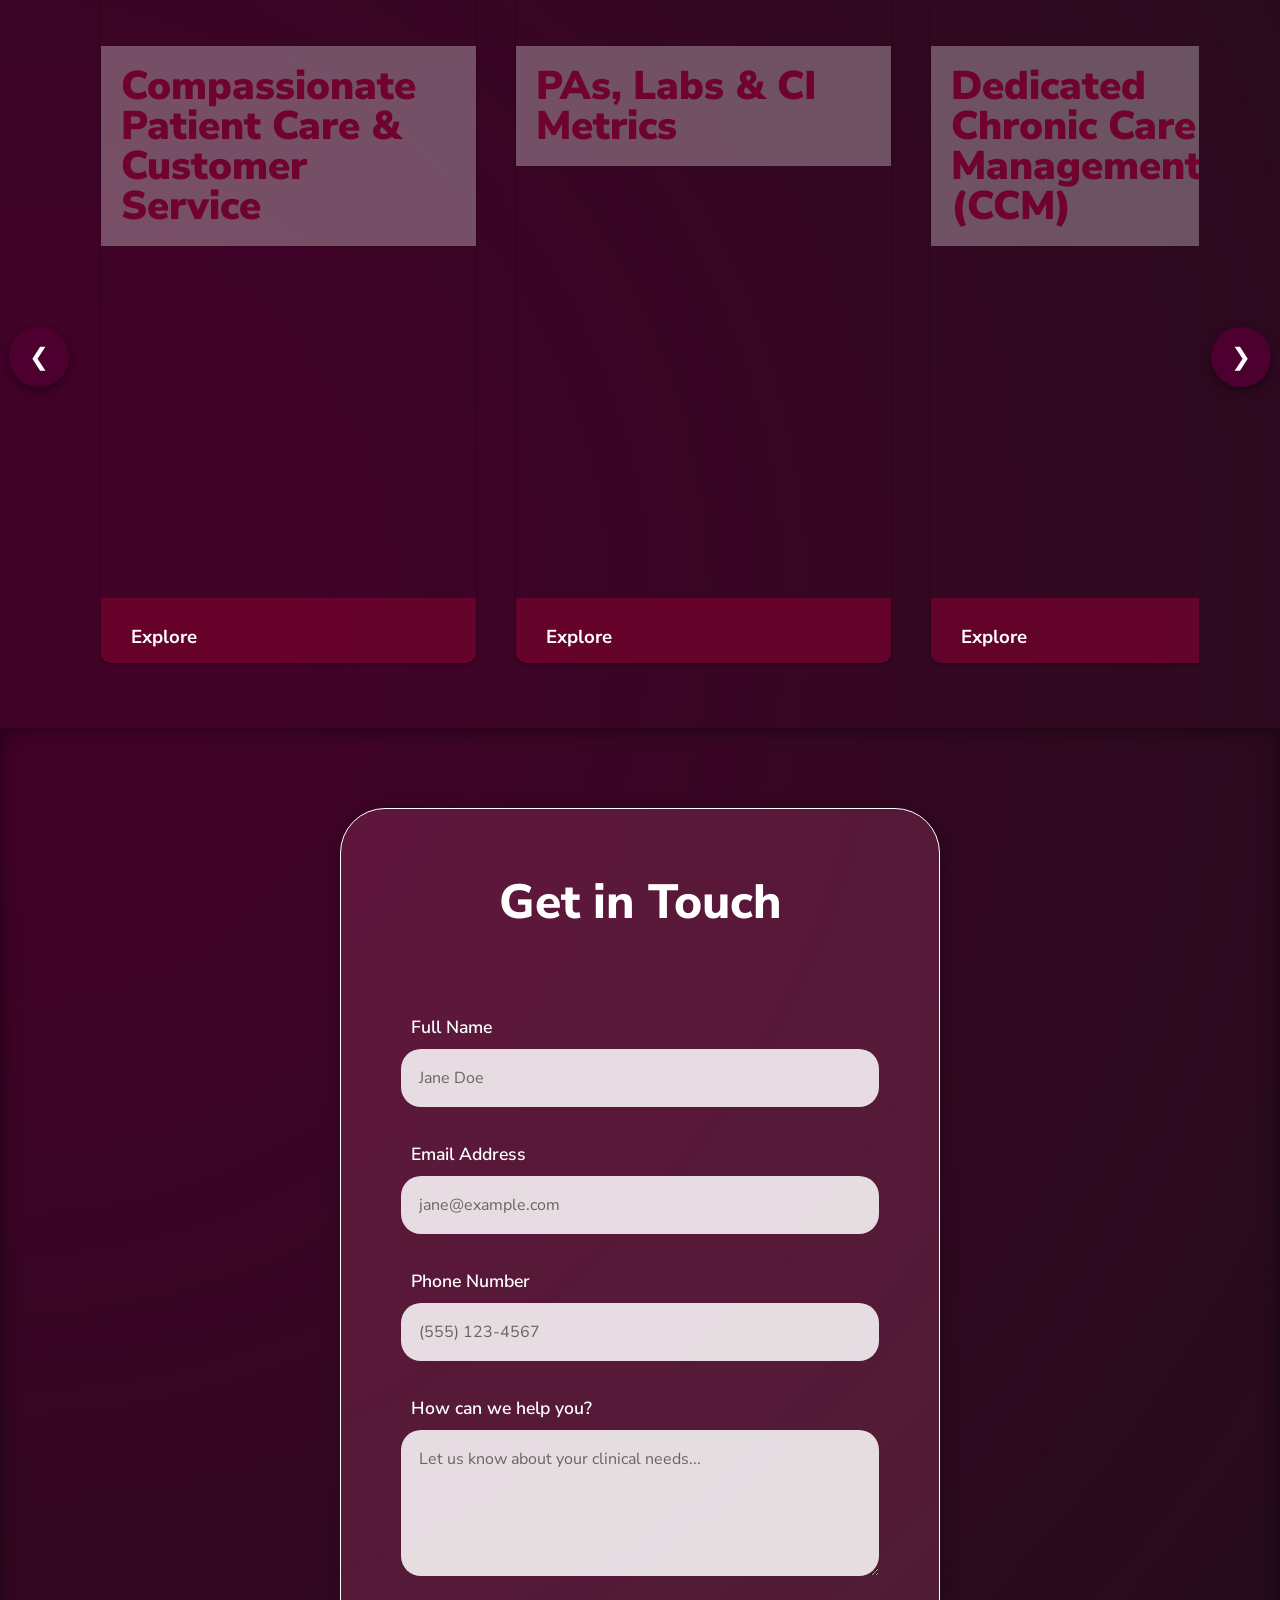
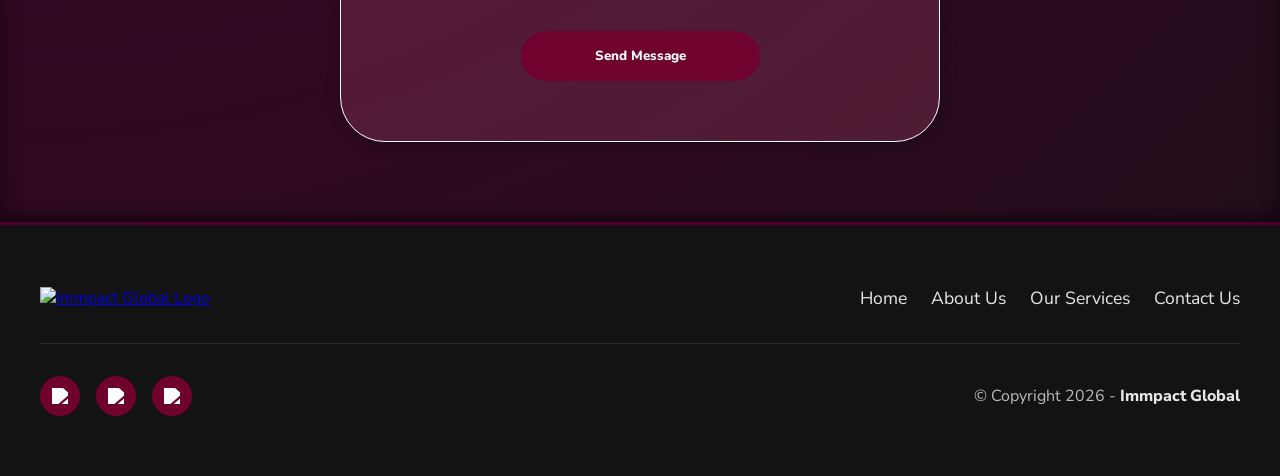
==== commit 2baea540: "Fix case-sensitive image paths for GitHub Pages" ====
--- a/index.html
+++ b/index.html
@@ -20,7 +20,7 @@
             <ul class="navList">
                 <li><a href="#home">Home</a></li>
                 <li><a href="#aboutUs">About Us</a></li>
-                <li><a href="#home" id="navLogo"><img src="Assets/ImpactGlobalLogoHorizontal-01.webp"
+                <li><a href="#home" id="navLogo"><img src="assets/ImpactGlobalLogoHorizontal-01.webp"
                             alt="ImppactLogo"></a>
                 </li>
                 <li><a href="#OurServices">Our Services</a></li>
@@ -32,11 +32,11 @@
 
         <h1 class="heroTitle">Efficiency and care in every connection</h1>
 
-        <img src="Assets/Callcenter lady.webp" alt="Woman with Headset" class="heroImage">
-
-        <p class="heroParagraphTitle1">Reliability <span class="inlineImageHeroParagraph"><img src="Assets/plus.webp"
+        <img src="assets/Callcenter lady.webp" alt="Woman with Headset" class="heroImage">
+
+        <p class="heroParagraphTitle1">Reliability <span class="inlineImageHeroParagraph"><img src="assets/plus.webp"
                     alt="" class="heroParagraphTitleSeparator"></span> Integrity <span
-                class="inlineImageHeroParagraph"><img src="Assets/plus.webp" alt=""
+                class="inlineImageHeroParagraph"><img src="assets/plus.webp" alt=""
                     class="heroParagraphTitleSeparator"></span> Trust</p>
 
 
@@ -48,7 +48,7 @@
         </p>
 
         <div class="ratingStars">
-            <img src="Assets/stars.webp" alt="ratingStars">
+            <img src="assets/stars.webp" alt="ratingStars">
             <p class="yearsText"><span class="bold">5+ years</span> of experience</p>
         </div>
 
@@ -302,7 +302,7 @@
             <div class="footer-top">
                 <a aria-label="go back to home" class="footer-logo" href="#">
                     <img class="footer-logo-img" loading="lazy" decoding="async"
-                        src="Assets/ImpactGlobalLogoHorizontal-01.webp" alt="Immpact Global Logo">
+                        src="assets/ImpactGlobalLogoHorizontal-01.webp" alt="Immpact Global Logo">
                 </a>
                 <ul class="footer-ul">
                     <li class="footer-li"><a href="#home" class="footer-link">Home</a></li>
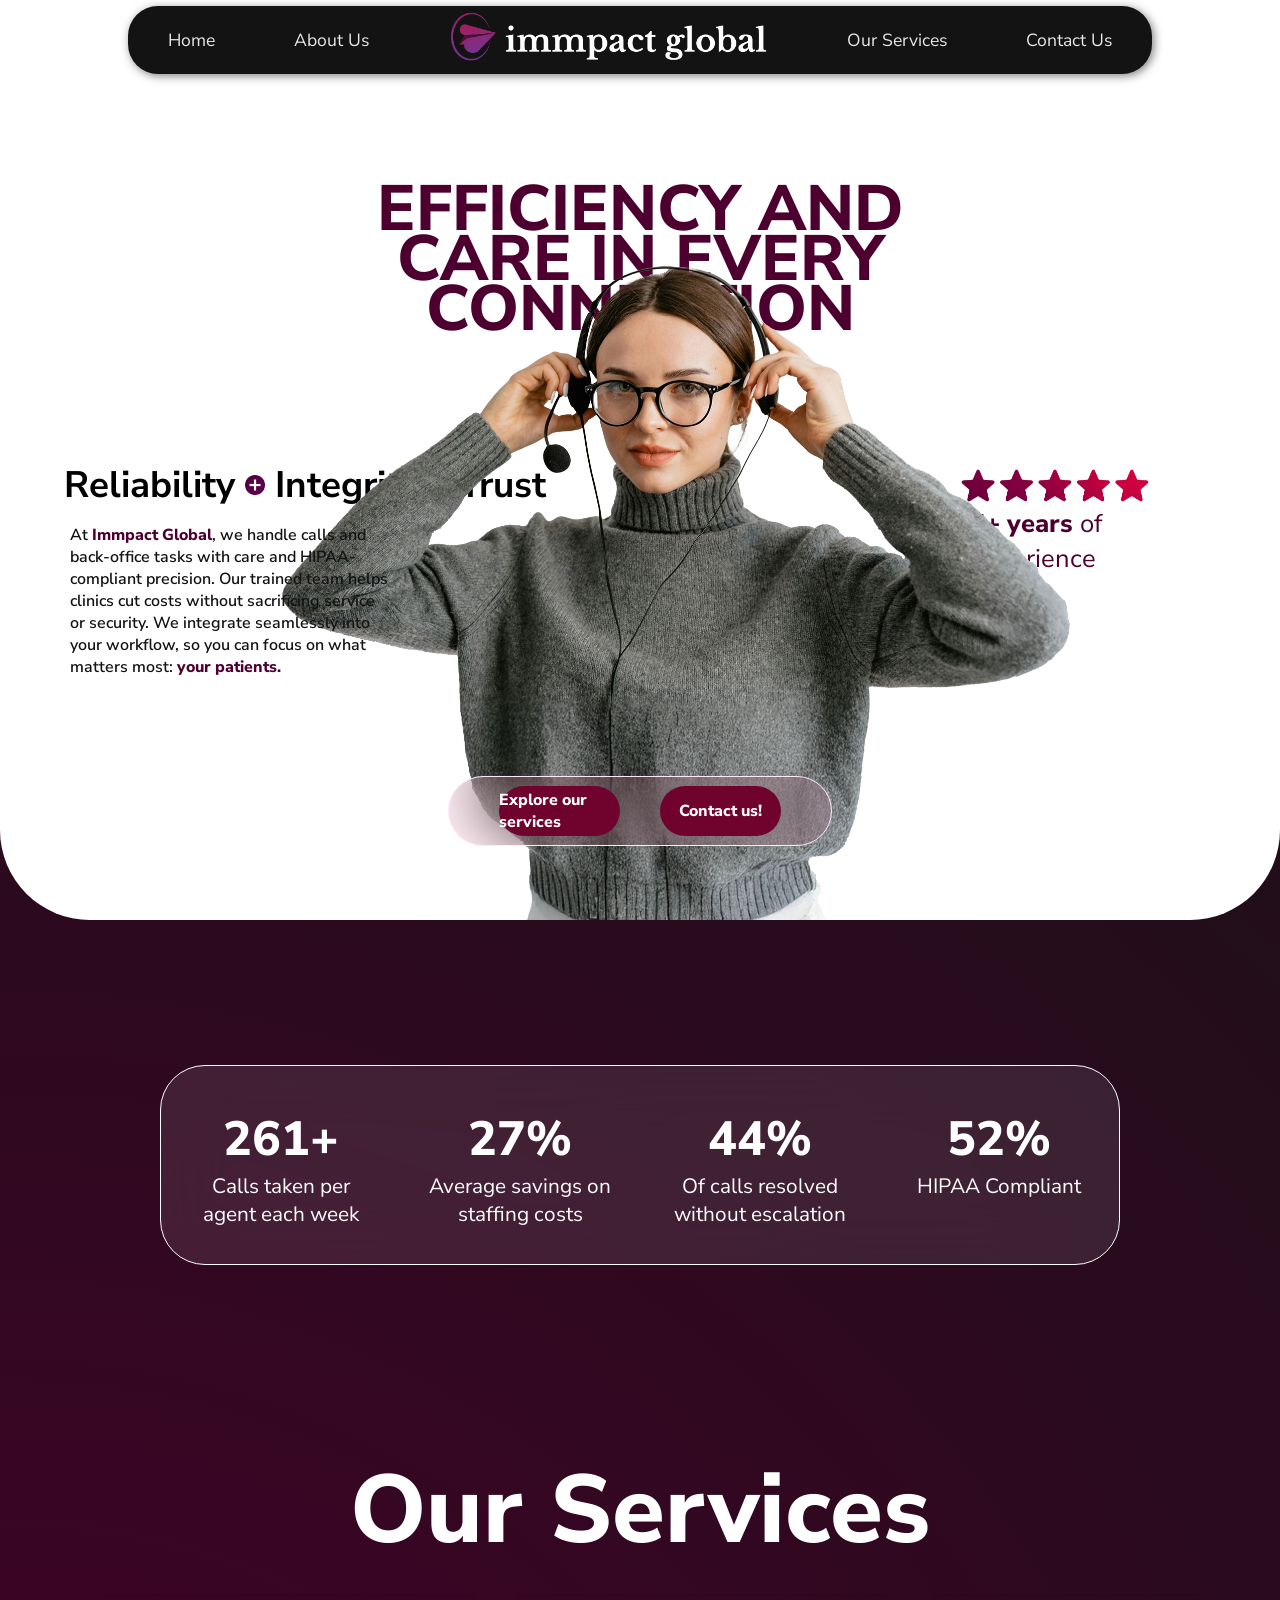
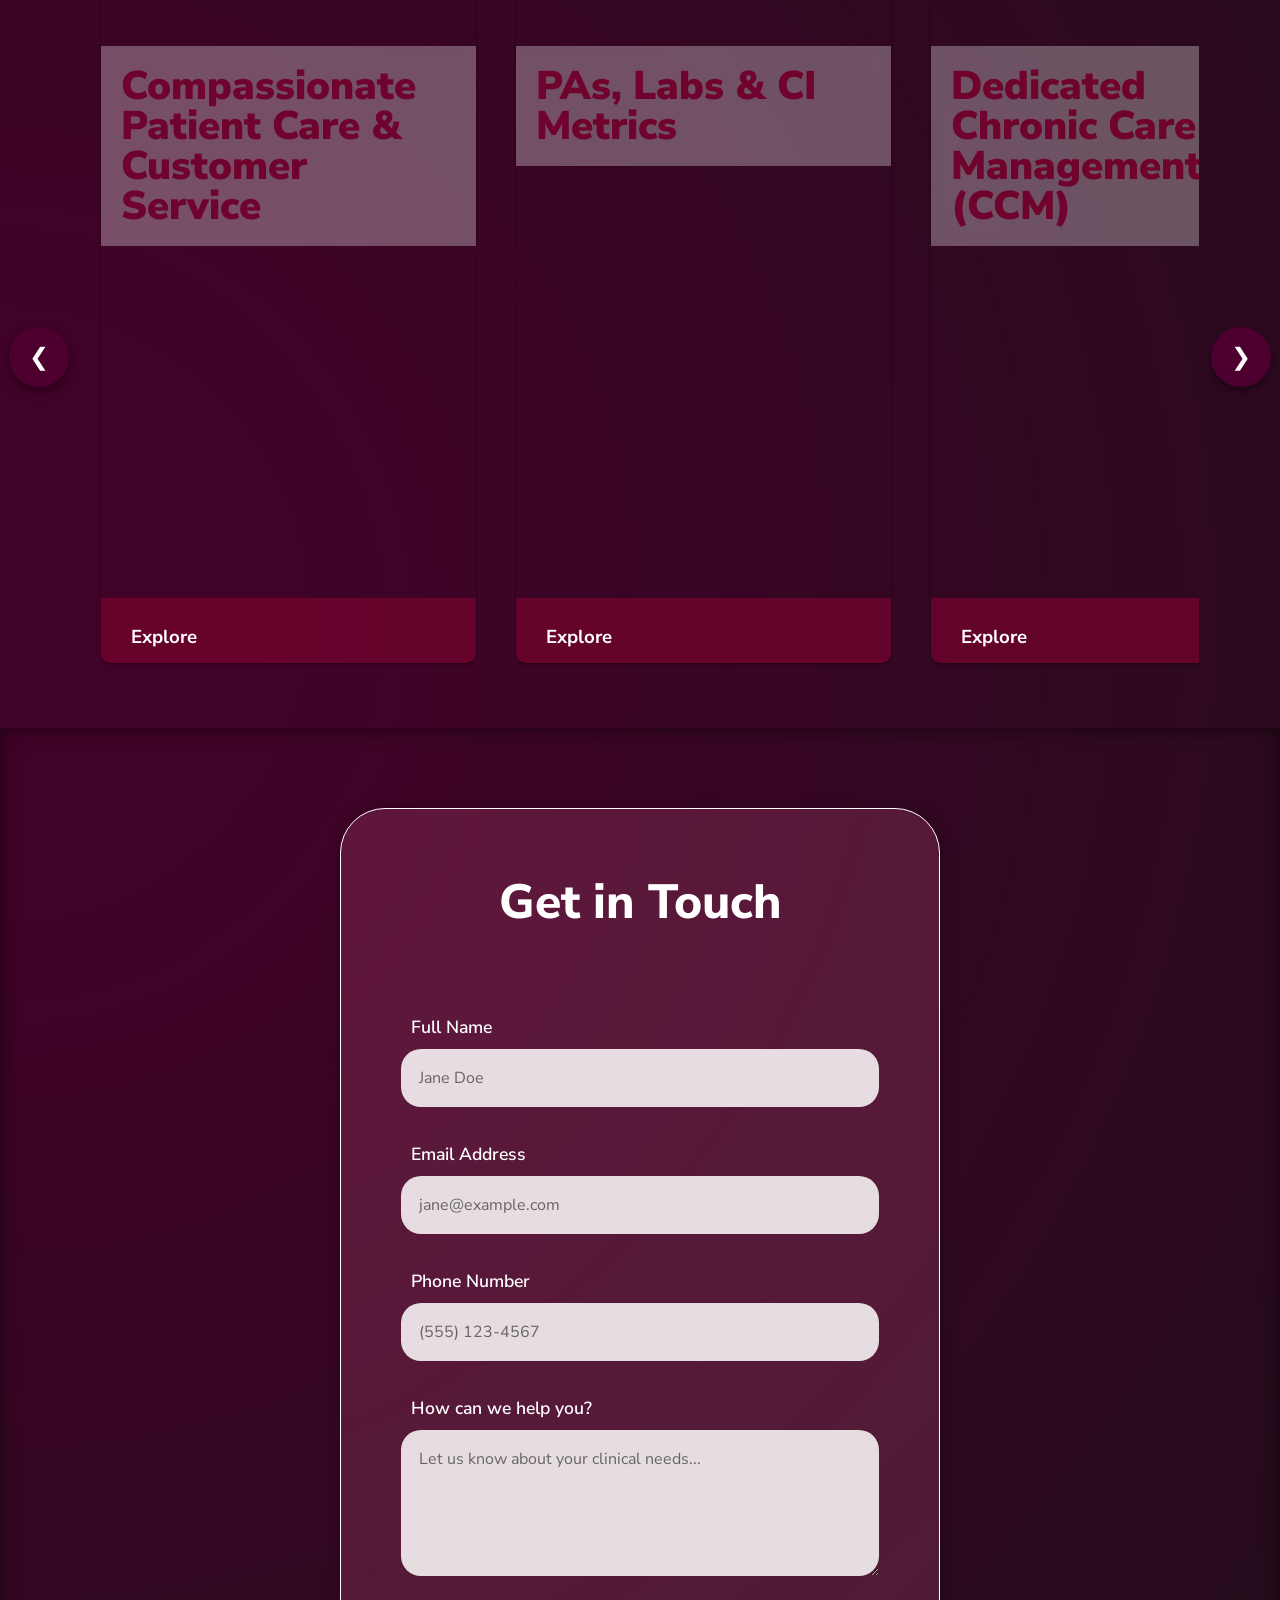
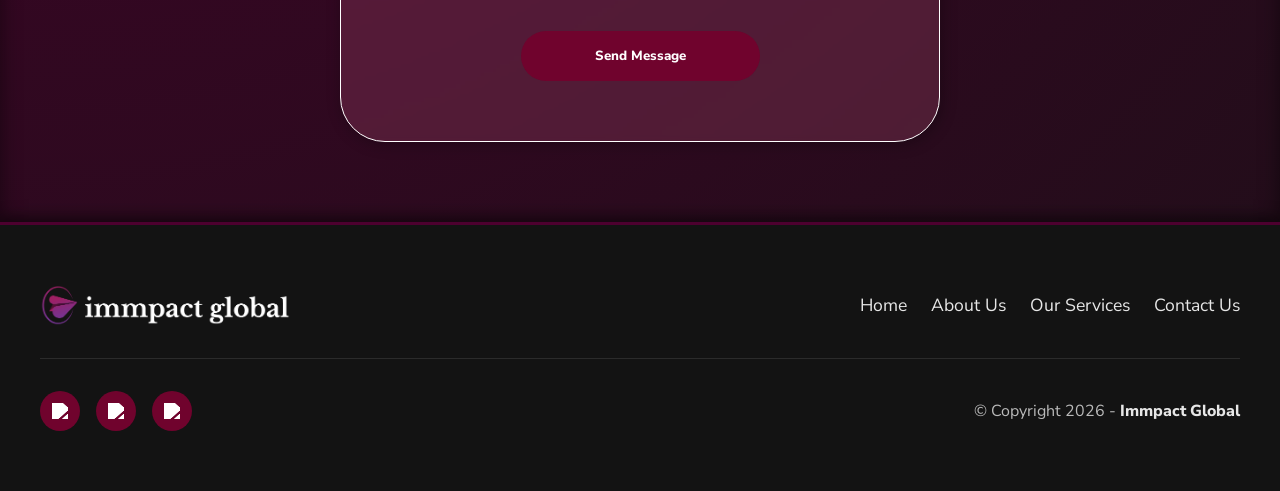
==== commit c398697a: "updated some info" ====
--- a/index.html
+++ b/index.html
@@ -20,7 +20,7 @@
             <ul class="navList">
                 <li><a href="#home">Home</a></li>
                 <li><a href="#aboutUs">About Us</a></li>
-                <li><a href="#home" id="navLogo"><img src="assets/ImpactGlobalLogoHorizontal-01.webp"
+                <li><a href="#home" id="navLogo"><img src="Assets/ImpactGlobalLogoHorizontal-01.webp"
                             alt="ImppactLogo"></a>
                 </li>
                 <li><a href="#OurServices">Our Services</a></li>
@@ -32,11 +32,11 @@
 
         <h1 class="heroTitle">Efficiency and care in every connection</h1>
 
-        <img src="assets/Callcenter lady.webp" alt="Woman with Headset" class="heroImage">
-
-        <p class="heroParagraphTitle1">Reliability <span class="inlineImageHeroParagraph"><img src="assets/plus.webp"
+        <img src="Assets/Callcenter lady.webp" alt="Woman with Headset" class="heroImage">
+
+        <p class="heroParagraphTitle1">Reliability <span class="inlineImageHeroParagraph"><img src="Assets/plus.webp"
                     alt="" class="heroParagraphTitleSeparator"></span> Integrity <span
-                class="inlineImageHeroParagraph"><img src="assets/plus.webp" alt=""
+                class="inlineImageHeroParagraph"><img src="Assets/plus.webp" alt=""
                     class="heroParagraphTitleSeparator"></span> Trust</p>
 
 
@@ -48,7 +48,7 @@
         </p>
 
         <div class="ratingStars">
-            <img src="assets/stars.webp" alt="ratingStars">
+            <img src="Assets/stars.webp" alt="ratingStars">
             <p class="yearsText"><span class="bold">5+ years</span> of experience</p>
         </div>
 
@@ -302,7 +302,7 @@
             <div class="footer-top">
                 <a aria-label="go back to home" class="footer-logo" href="#">
                     <img class="footer-logo-img" loading="lazy" decoding="async"
-                        src="assets/ImpactGlobalLogoHorizontal-01.webp" alt="Immpact Global Logo">
+                        src="Assets/ImpactGlobalLogoHorizontal-01.webp" alt="Immpact Global Logo">
                 </a>
                 <ul class="footer-ul">
                     <li class="footer-li"><a href="#home" class="footer-link">Home</a></li>
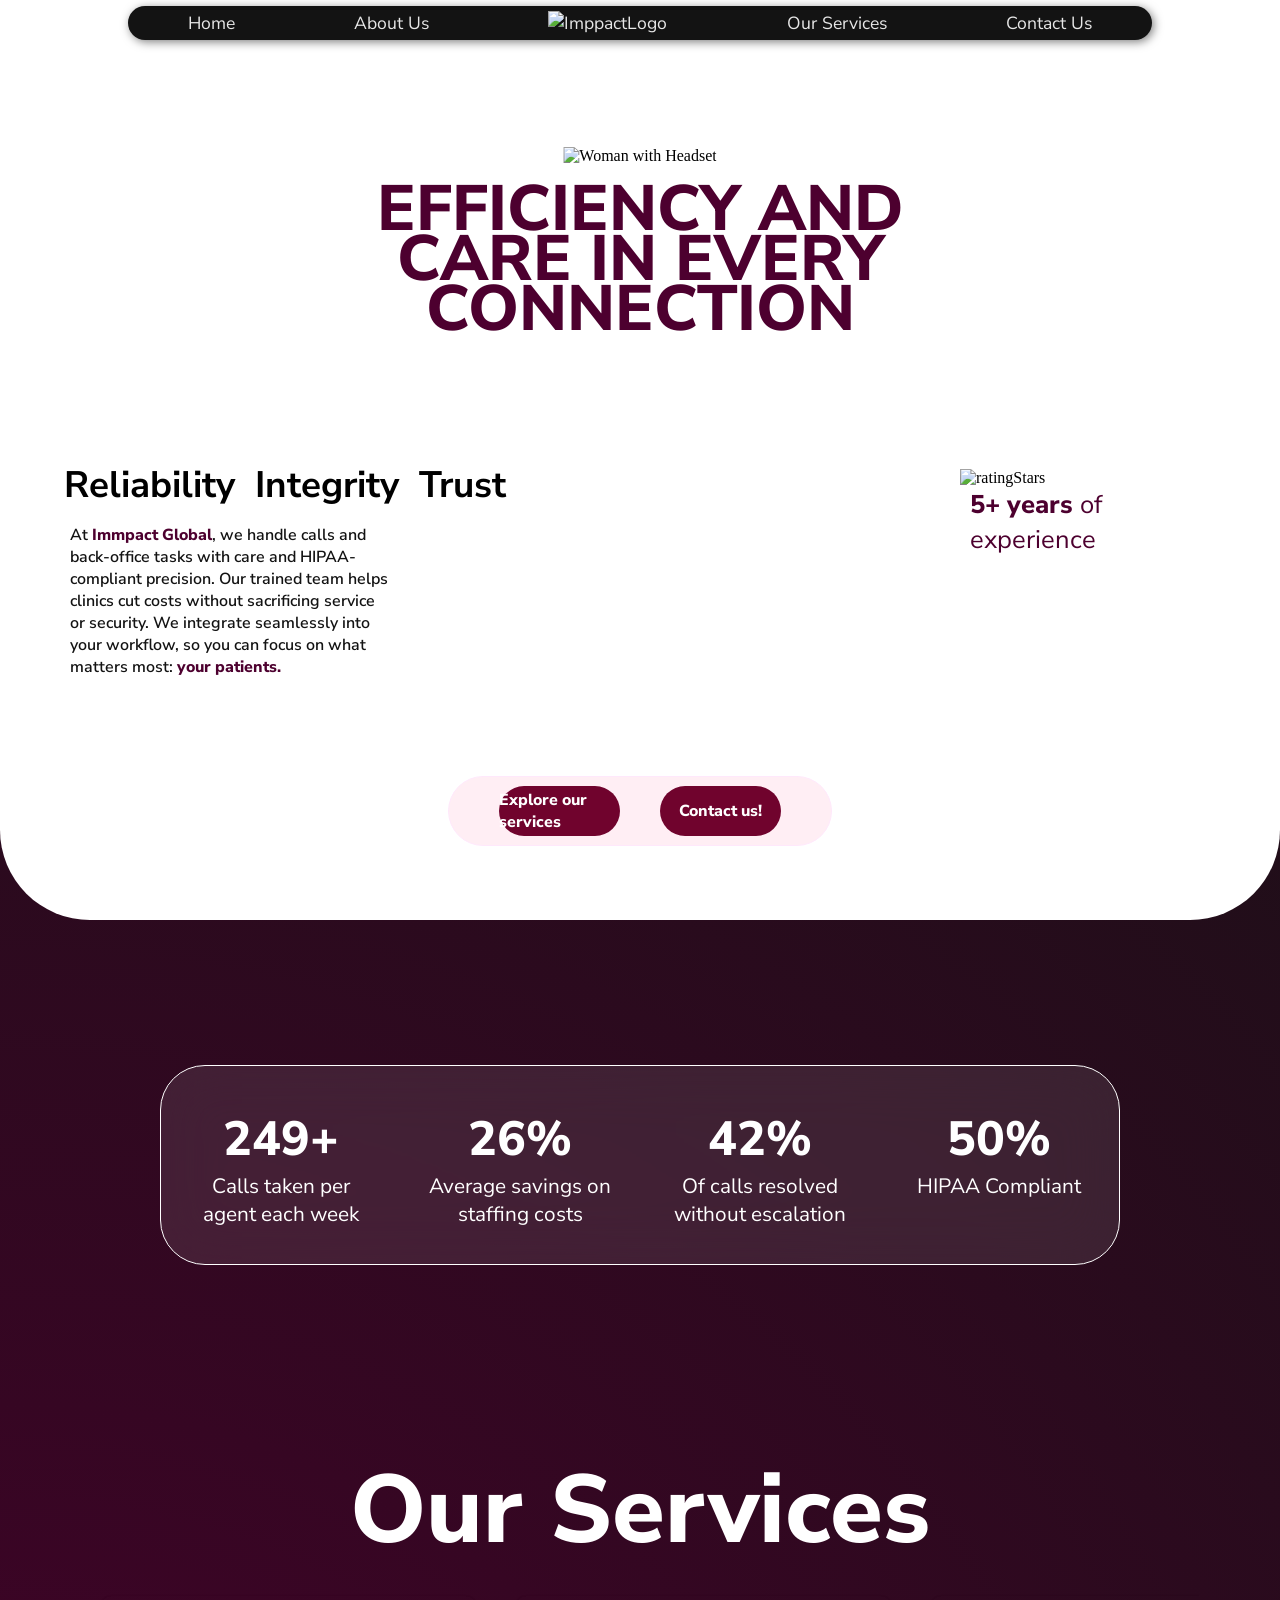
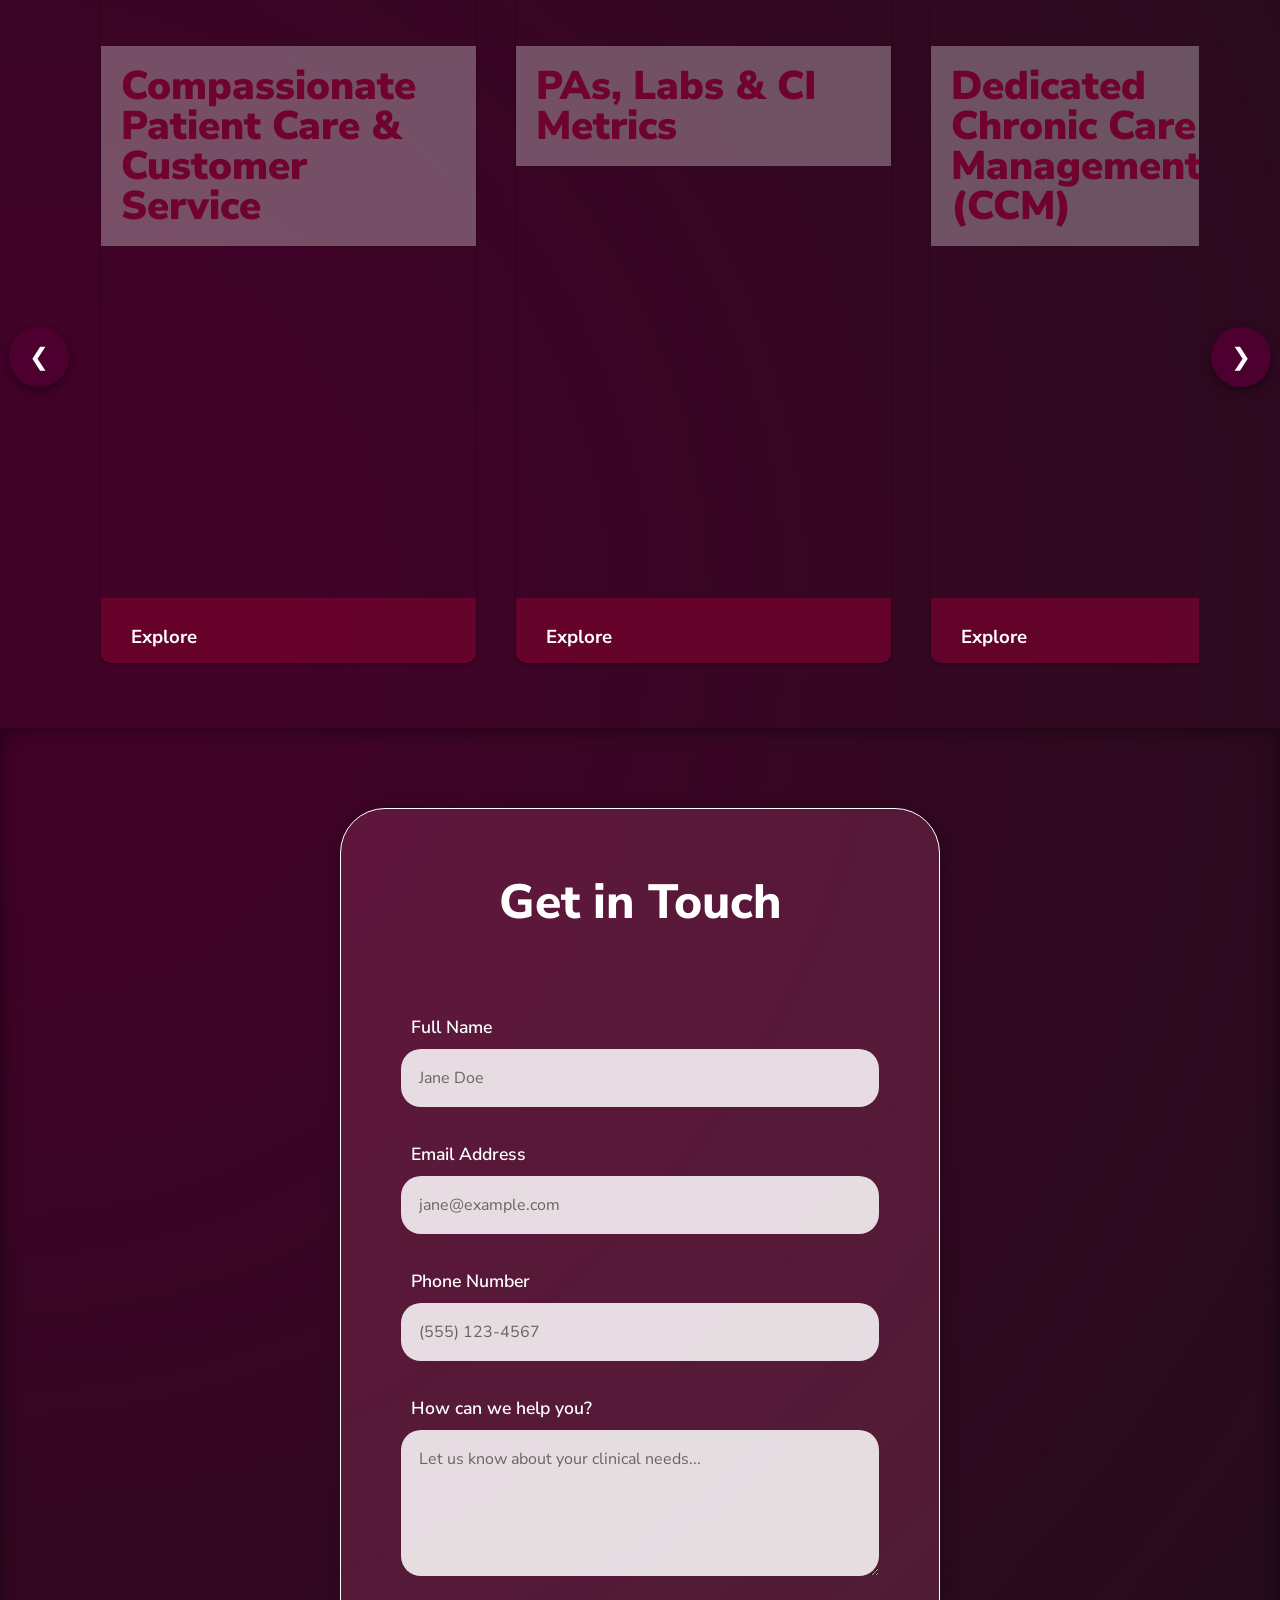
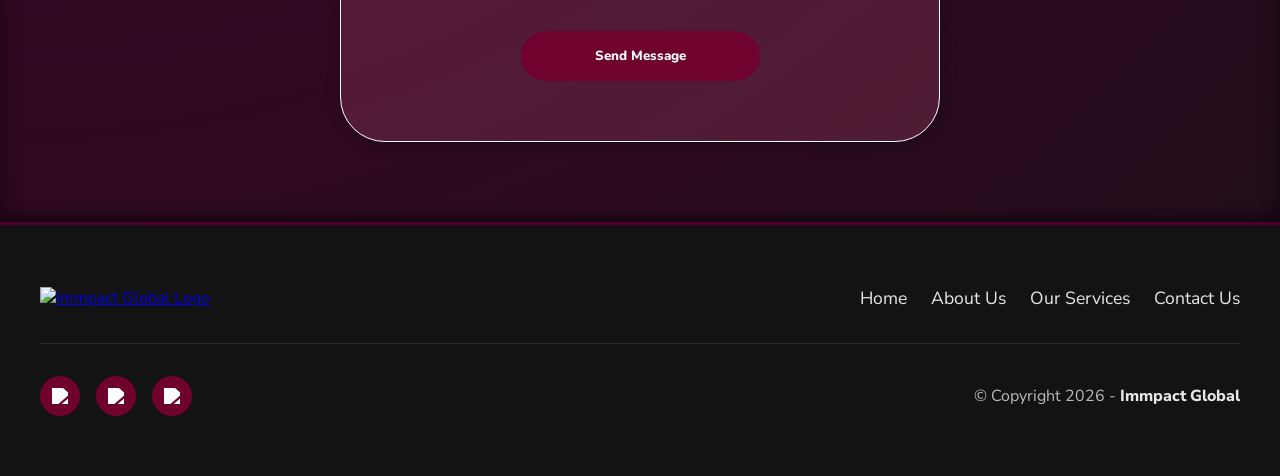
==== commit 2e05de74: "Assets folder" ====
--- a/index.html
+++ b/index.html
@@ -20,7 +20,7 @@
             <ul class="navList">
                 <li><a href="#home">Home</a></li>
                 <li><a href="#aboutUs">About Us</a></li>
-                <li><a href="#home" id="navLogo"><img src="Assets/ImpactGlobalLogoHorizontal-01.webp"
+                <li><a href="#home" id="navLogo"><img src="assets/ImpactGlobalLogoHorizontal-01.webp"
                             alt="ImppactLogo"></a>
                 </li>
                 <li><a href="#OurServices">Our Services</a></li>
@@ -32,11 +32,11 @@
 
         <h1 class="heroTitle">Efficiency and care in every connection</h1>
 
-        <img src="Assets/Callcenter lady.webp" alt="Woman with Headset" class="heroImage">
-
-        <p class="heroParagraphTitle1">Reliability <span class="inlineImageHeroParagraph"><img src="Assets/plus.webp"
+        <img src="assets/Callcenter lady.webp" alt="Woman with Headset" class="heroImage">
+
+        <p class="heroParagraphTitle1">Reliability <span class="inlineImageHeroParagraph"><img src="assets/plus.webp"
                     alt="" class="heroParagraphTitleSeparator"></span> Integrity <span
-                class="inlineImageHeroParagraph"><img src="Assets/plus.webp" alt=""
+                class="inlineImageHeroParagraph"><img src="assets/plus.webp" alt=""
                     class="heroParagraphTitleSeparator"></span> Trust</p>
 
 
@@ -48,7 +48,7 @@
         </p>
 
         <div class="ratingStars">
-            <img src="Assets/stars.webp" alt="ratingStars">
+            <img src="assets/stars.webp" alt="ratingStars">
             <p class="yearsText"><span class="bold">5+ years</span> of experience</p>
         </div>
 
@@ -302,7 +302,7 @@
             <div class="footer-top">
                 <a aria-label="go back to home" class="footer-logo" href="#">
                     <img class="footer-logo-img" loading="lazy" decoding="async"
-                        src="Assets/ImpactGlobalLogoHorizontal-01.webp" alt="Immpact Global Logo">
+                        src="assets/ImpactGlobalLogoHorizontal-01.webp" alt="Immpact Global Logo">
                 </a>
                 <ul class="footer-ul">
                     <li class="footer-li"><a href="#home" class="footer-link">Home</a></li>
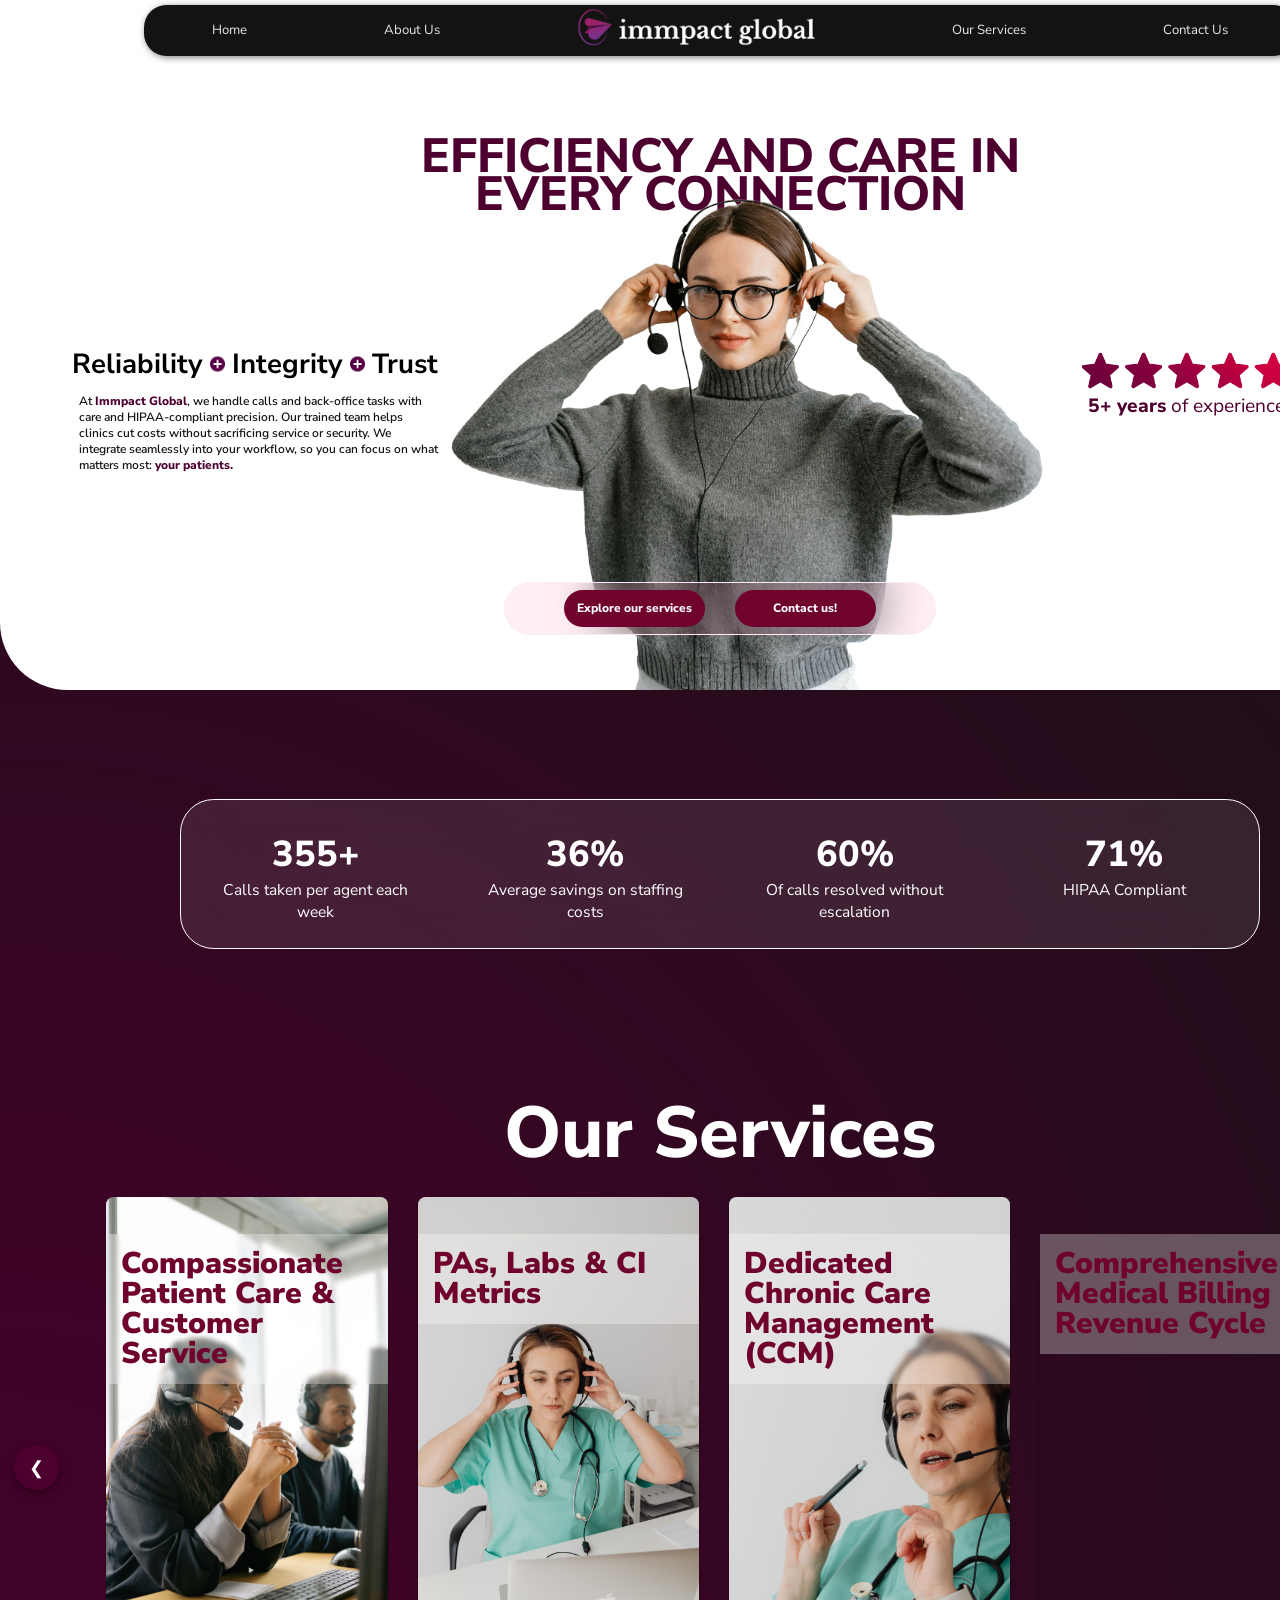
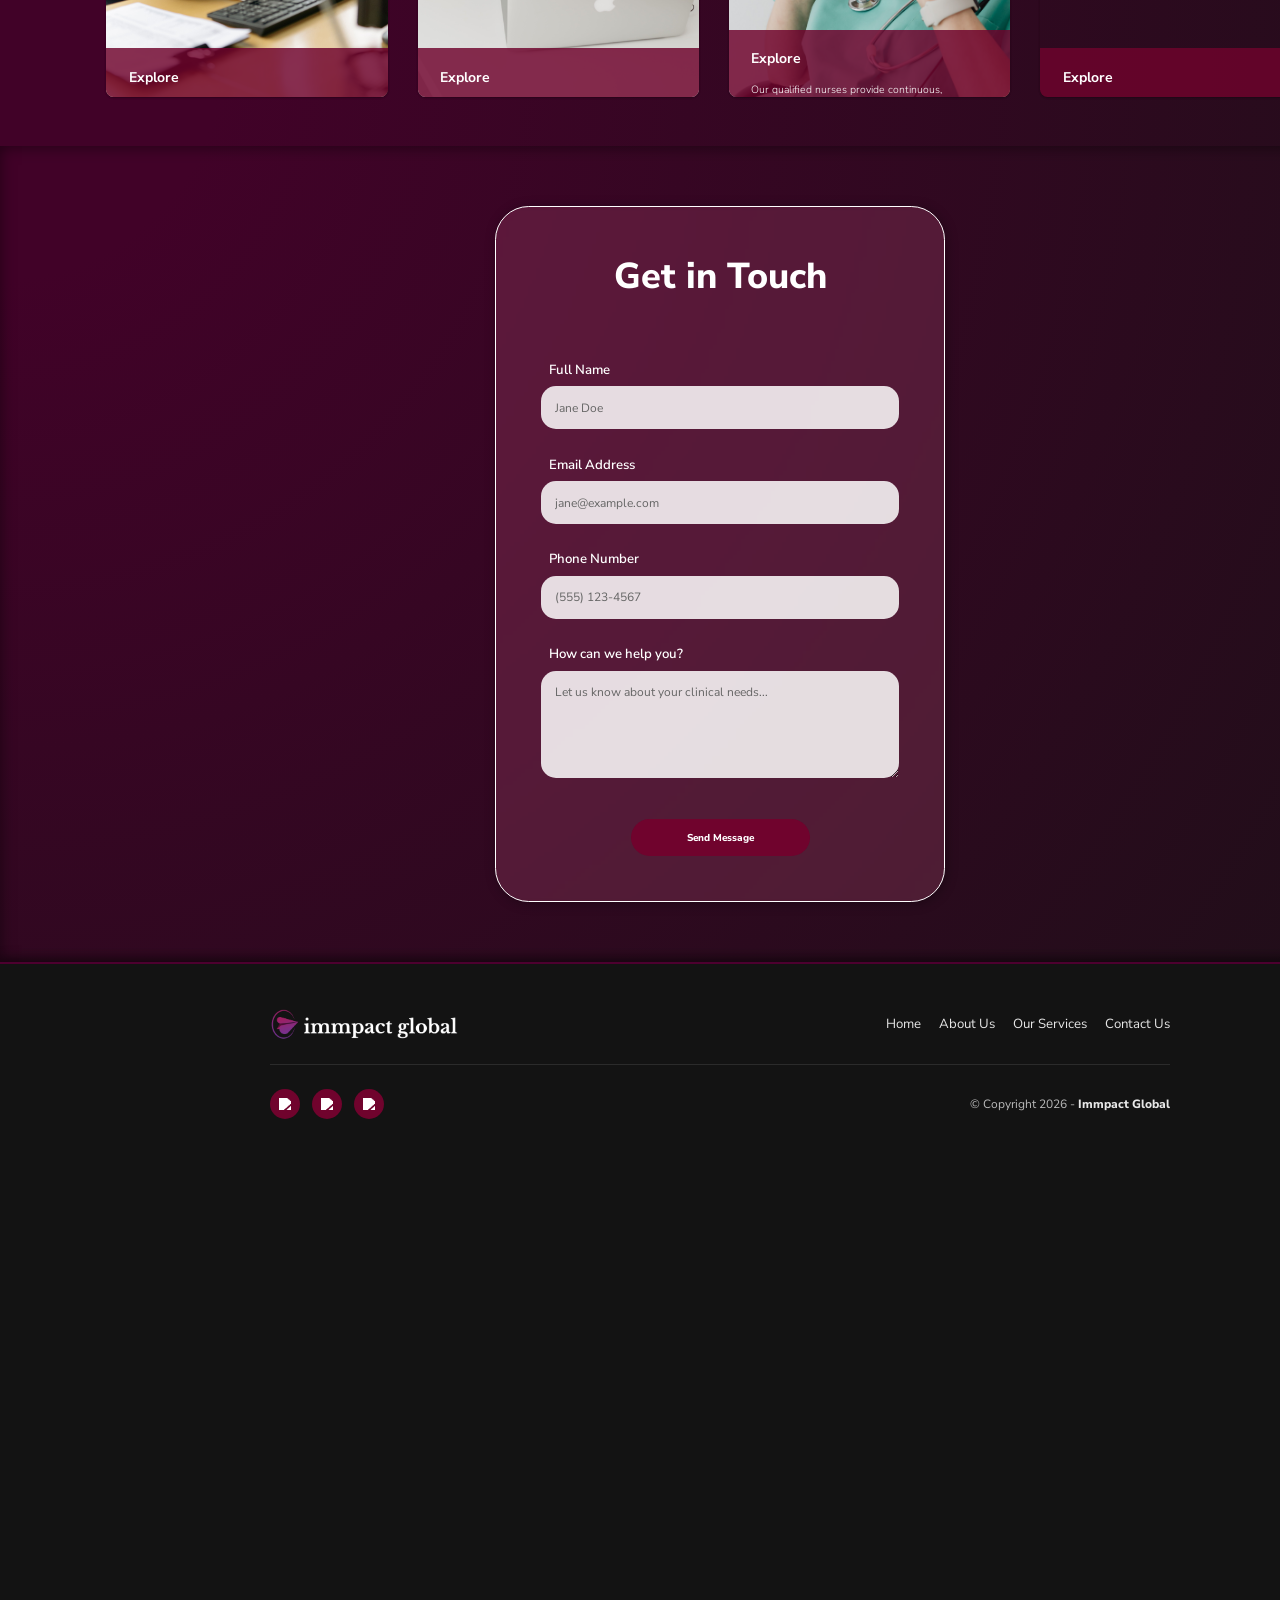
==== commit 80aa8bf6: "Complete reset to lowercase assets folder and HTML paths, update for smaller screens, added icon for" ====
--- a/index.html
+++ b/index.html
@@ -5,6 +5,7 @@
     <meta charset="UTF-8">
     <meta name="viewport" content="width=device-width, initial-scale=1.0">
     <title>Immpact Global</title>
+    <link rel="icon" type="image/webp" href="assets/ImpactGlobalicon.webp">
     <link rel="stylesheet" href="styles.css">
     <link rel="preconnect" href="https://fonts.googleapis.com">
     <link rel="preconnect" href="https://fonts.gstatic.com" crossorigin>
--- a/styles.css
+++ b/styles.css
@@ -6,12 +6,17 @@
 
 html {
     scroll-behavior: smooth;
-    overflow-x: hidden;
-    max-width: 1920px;
-    margin: auto;
-
-}
-
+    overflow-x: scroll;
+    background-color: var(--primary-color);
+    margin: 0;
+    padding: 0;
+}
+
+@media only screen and (min-width: 1200px) and (max-width: 1900px) {
+    body {
+        zoom: 0.75;
+    }
+}
 
 :root {
     --primary-color: rgb(19, 19, 19);
@@ -29,10 +34,15 @@
 
 body {
     background: radial-gradient(circle at 0% 60%, #410228 0, #410228 10%, var(--primary-color) 100%);
-    margin: 0;
+    margin: 0 auto;
     padding: 0;
-}
-
+    /* Change width to a fixed value instead of 100% */
+    width: 1920px; 
+    /* Remove max-width if you want it to strictly stay at 1200px */
+    min-height: 100vh;
+    min-width: 1920px; /* Ensures the body doesn't shrink below 1200px */
+    overflow-x: auto; /* Allows horizontal scrollbar if the screen is smaller than 1200px */
+}
 
 nav {
     background-color: transparent;
@@ -664,7 +674,8 @@
     color: white;
     font-family: "Nunito Sans", sans-serif;
     font-weight: 800;
-    margin: auto; /* Keeps it perfectly centered */
+    margin: auto;
+    /* Keeps it perfectly centered */
     display: inline-block;
 }
 
@@ -672,7 +683,8 @@
     color: white;
     font-family: "Nunito Sans", sans-serif;
     font-weight: 800;
-    margin: auto; /* Keeps it perfectly centered */
+    margin: auto;
+    /* Keeps it perfectly centered */
     display: inline-block;
 }
 
@@ -828,6 +840,7 @@
         flex-direction: row;
         justify-content: space-between;
     }
+
 }
 
 /* PRICING PAGE */
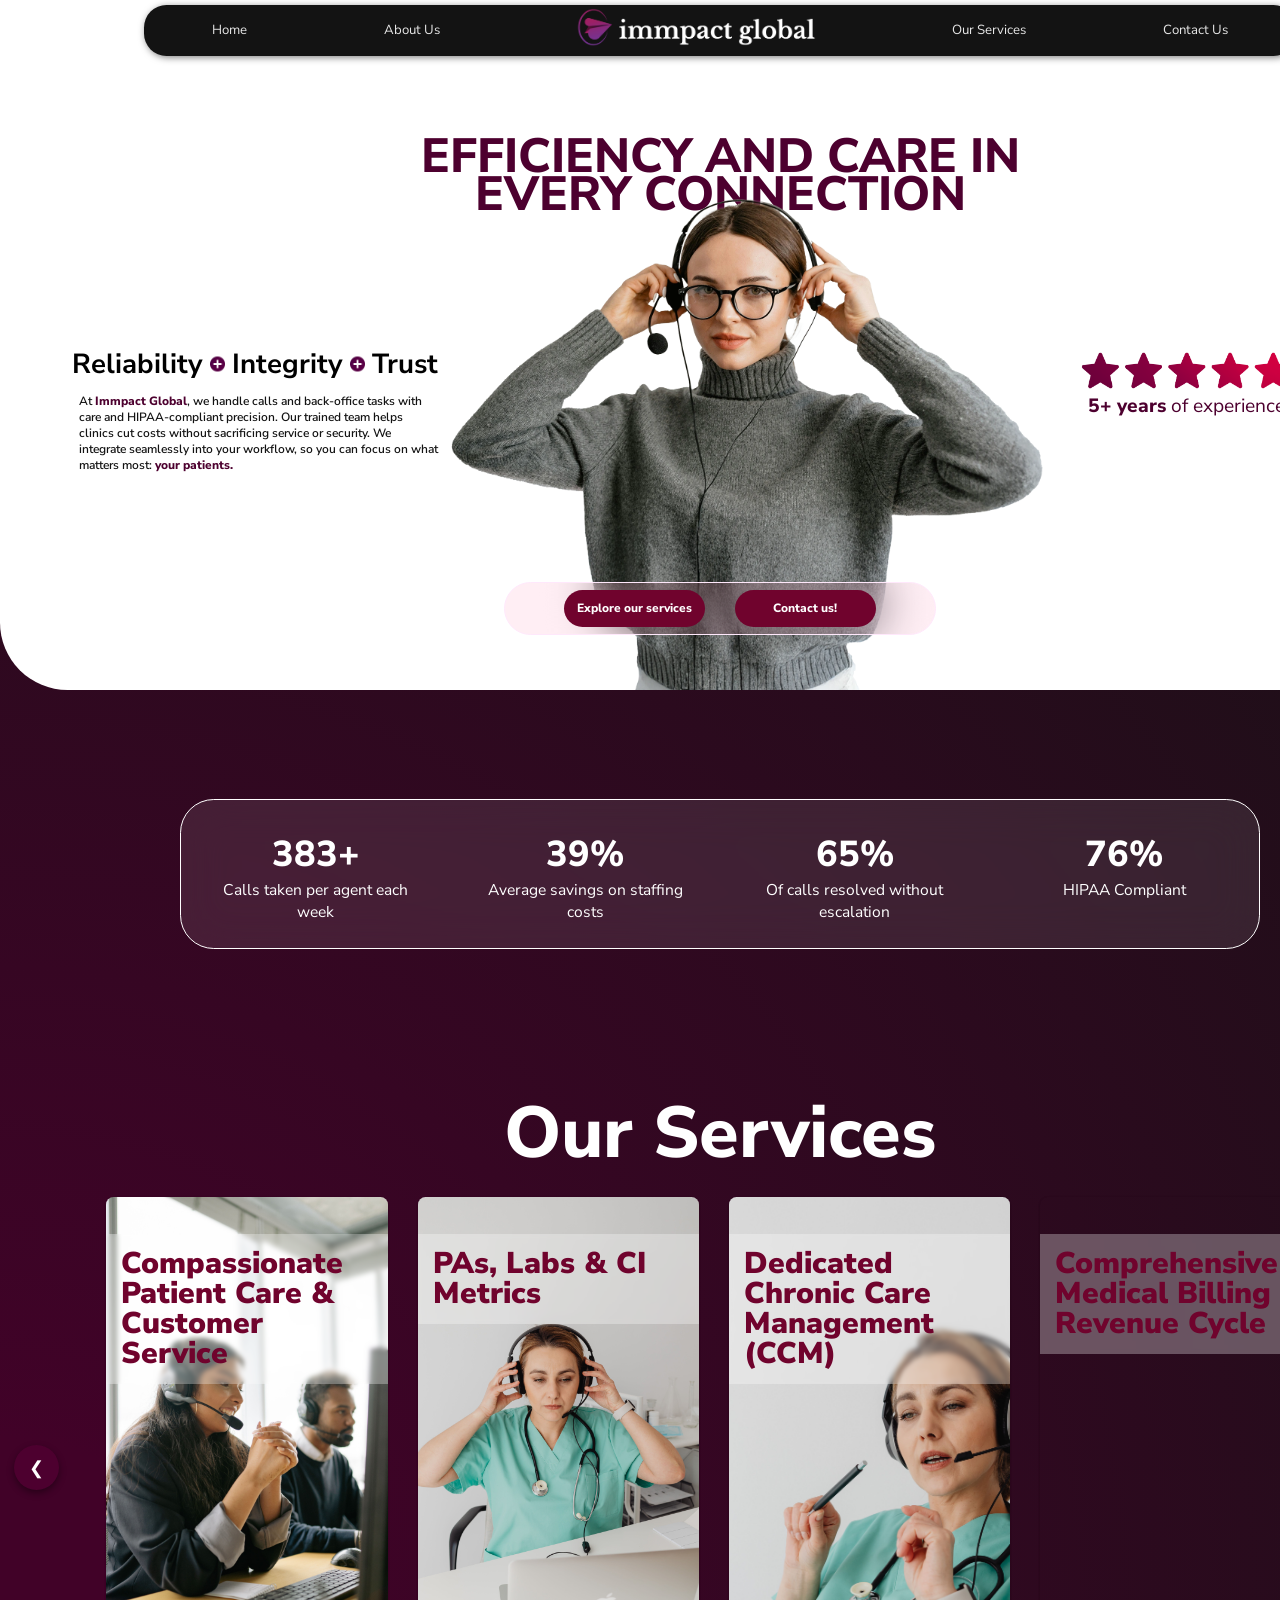
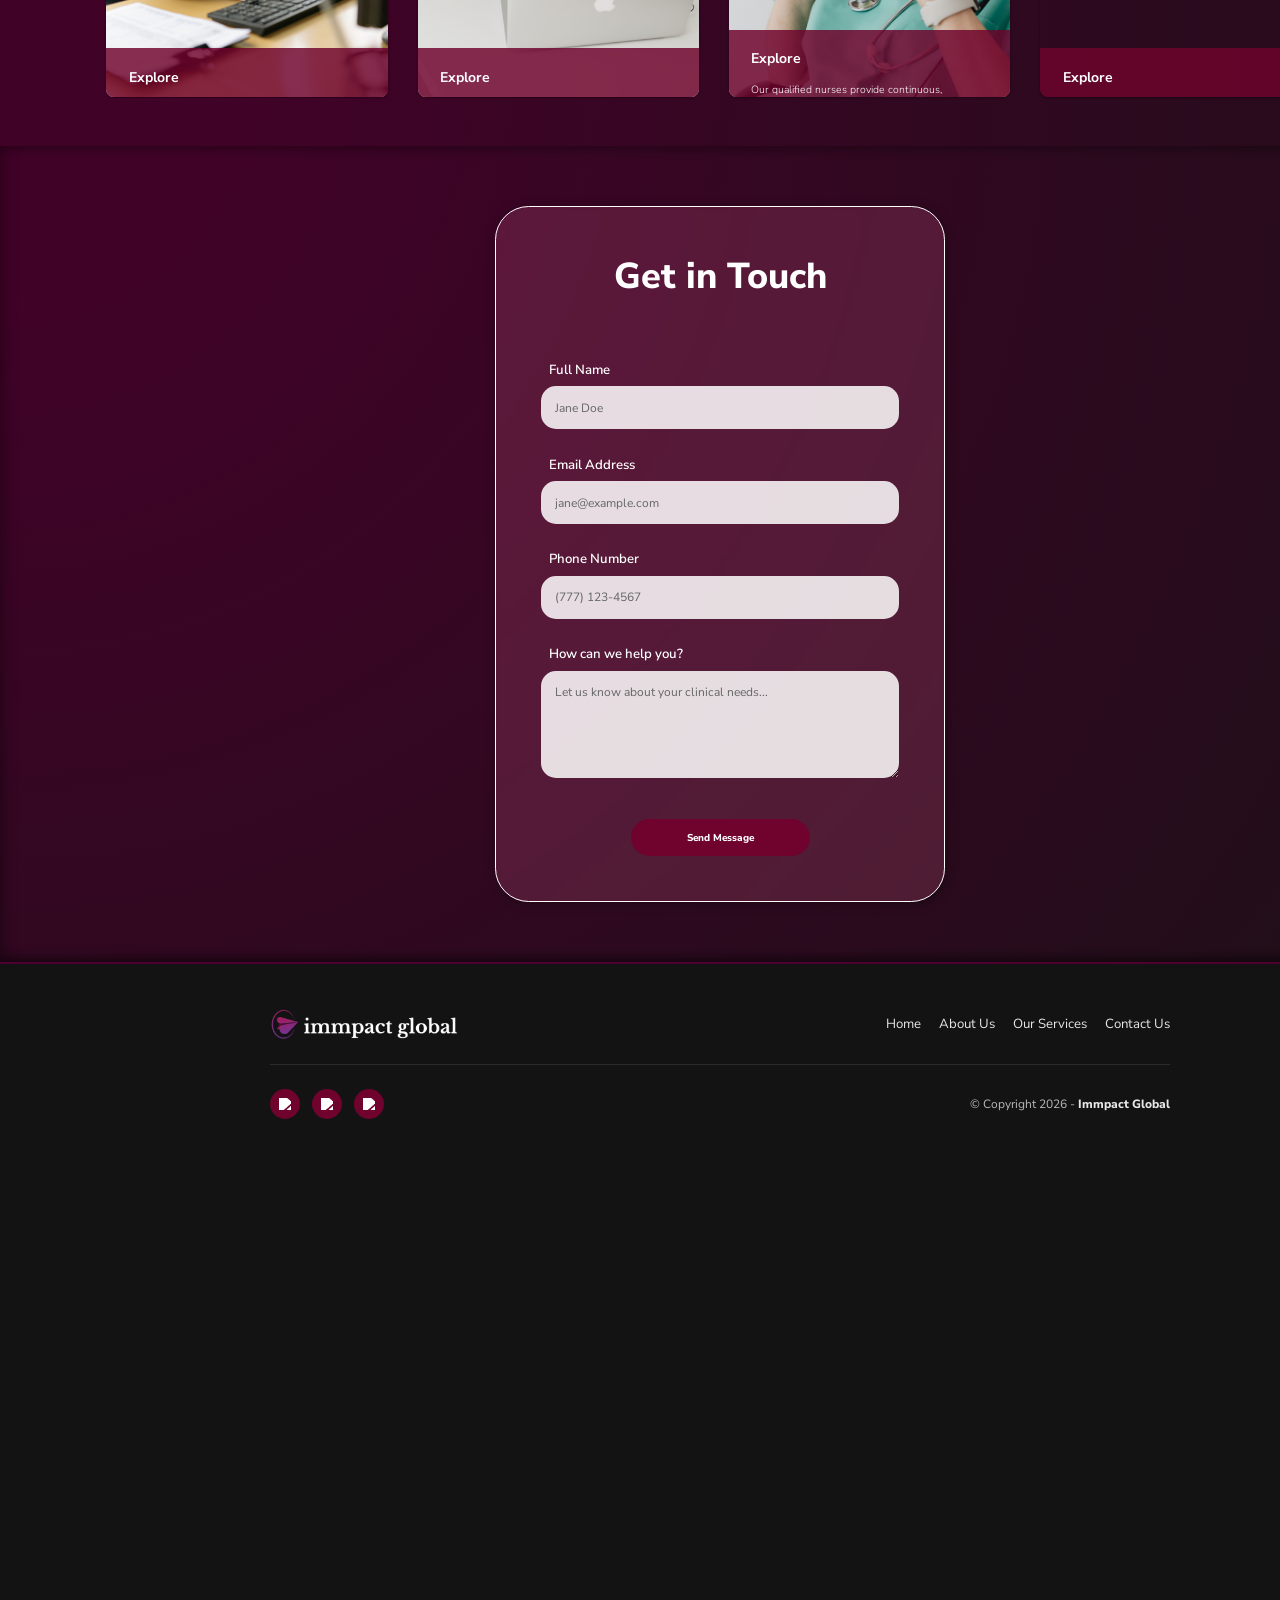
==== commit 2579e768: "Made changes to smaller screens not to shrink" ====
--- a/index.html
+++ b/index.html
@@ -272,7 +272,7 @@
                     </div>
                     <div class="inputGroup">
                         <label for="phone">Phone Number</label>
-                        <input type="tel" id="phone" name="phone" placeholder="(555) 123-4567" data-fs-field>
+                        <input type="tel" id="phone" name="phone" placeholder="(777) 123-4567" data-fs-field>
                         <span data-fs-error="phone"
                             style="color: #ff7ccd; font-size: 0.9rem; margin-left: 10px;"></span>
                     </div>
--- a/styles.css
+++ b/styles.css
@@ -37,7 +37,7 @@
     margin: 0 auto;
     padding: 0;
     /* Change width to a fixed value instead of 100% */
-    width: 1920px; 
+    width: 1910px; 
     /* Remove max-width if you want it to strictly stay at 1200px */
     min-height: 100vh;
     min-width: 1920px; /* Ensures the body doesn't shrink below 1200px */
@@ -978,22 +978,23 @@
         height: auto;
         display: block;
     }
-
-    #pricing-1790 .cs-card-group {
+#pricing-1790 .cs-card-group {
         width: 100%;
         max-width: 57rem;
         margin: 3rem 0 0 0;
         padding: 0;
         display: flex;
-        flex-direction: column;
-        align-items: center;
+        flex-direction: row;        /* Force a horizontal layout globally */
+        flex-wrap: nowrap;          /* Prevent any wrapping onto new lines */
+        align-items: stretch;
+        gap: 1rem;
     }
 
     #pricing-1790 .cs-item {
         text-align: center;
         list-style: none;
-        width: 100%;
         margin: 0;
+        flex: 1;                    /* Equitably divide space just like on desktop */
         padding: clamp(2rem, 2vw, 2.5rem) clamp(1rem, 1.5vw, 2rem);
         background-color: #FFFFFF;
         box-sizing: border-box;
@@ -1170,20 +1171,18 @@
         align-items: stretch;
     }
 
-    #pricing-1790 .cs-card-group {
+    /* #pricing-1790 .cs-card-group {
         flex-direction: row;
         align-items: stretch;
-        /* NEW: Force cards to stay on a single line */
         flex-wrap: nowrap;
         gap: 1rem;
     }
 
     #pricing-1790 .cs-item {
         height: auto;
-        /* NEW: Reset margins and force equal width distribution */
         margin: 0;
         flex: 1;
-    }
+    } */
 
     #pricing-1790 .cs-item.cs-popular {
         margin: 0;
